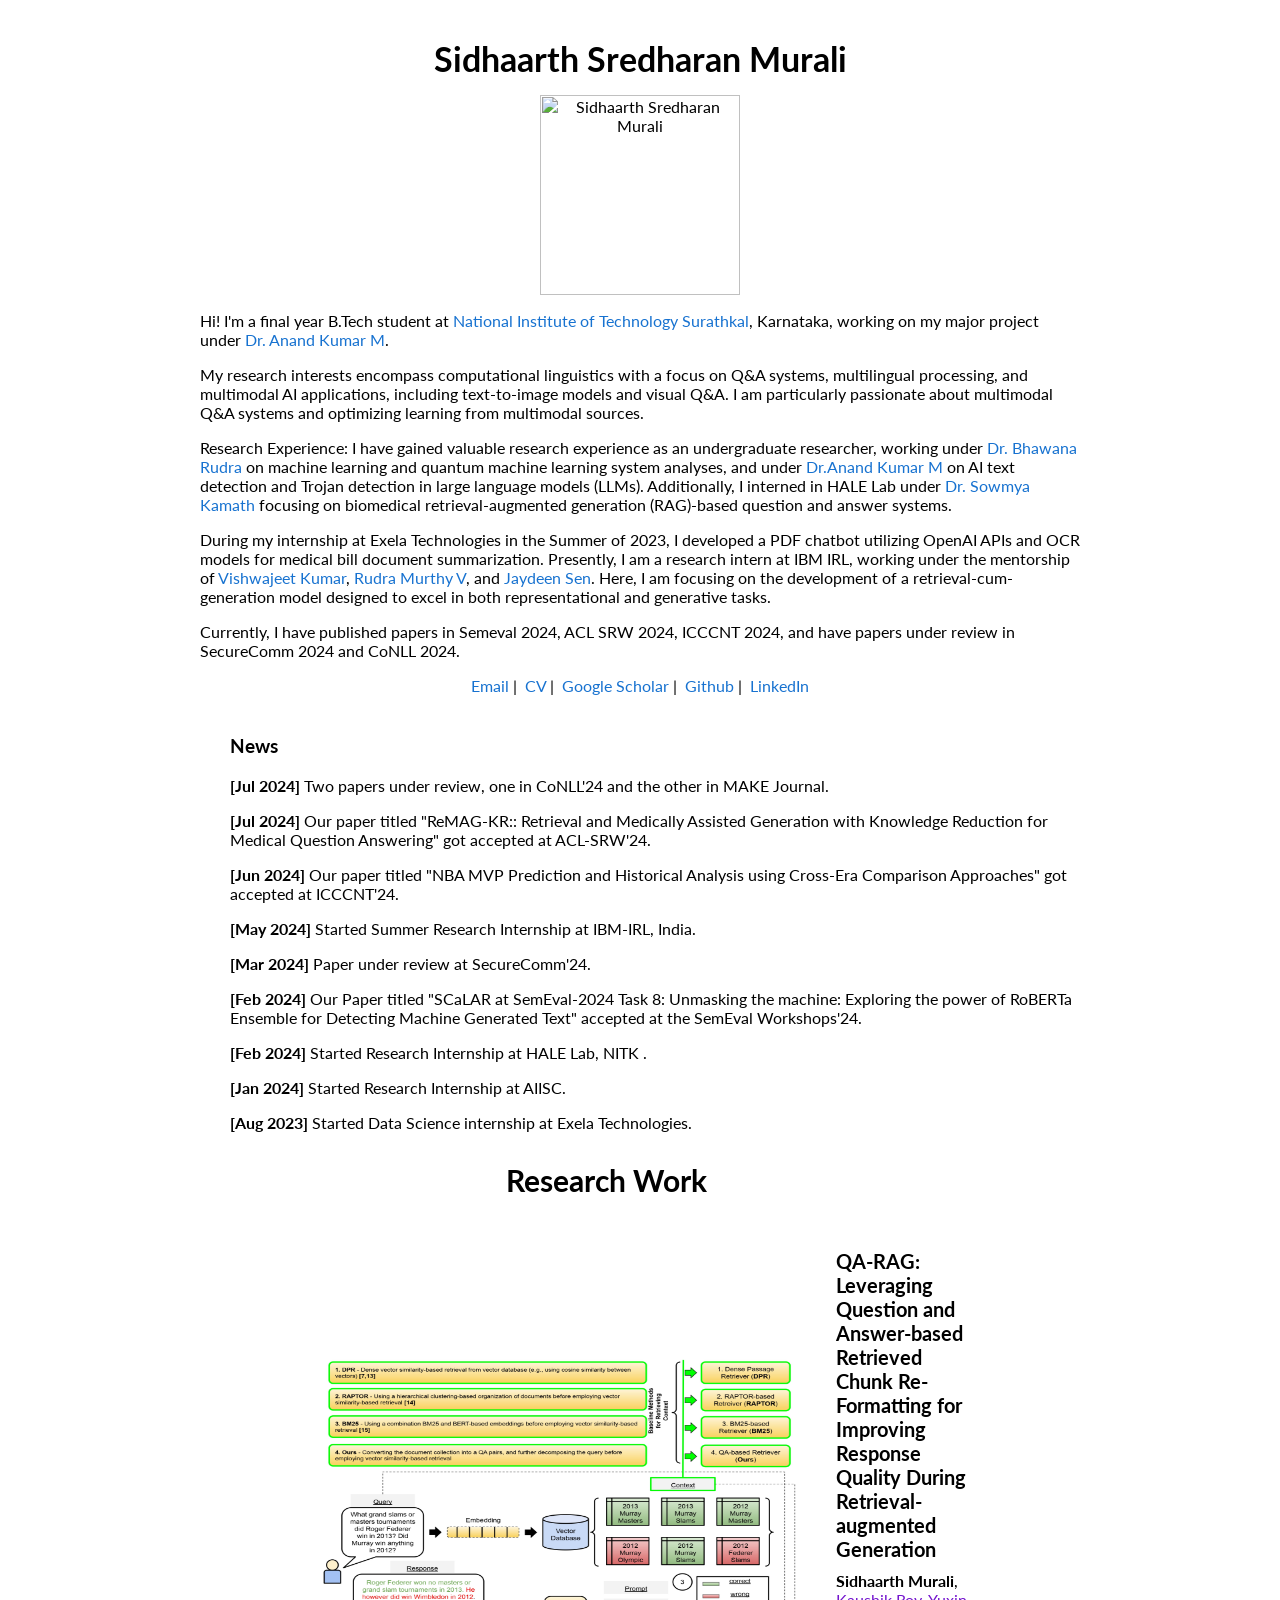
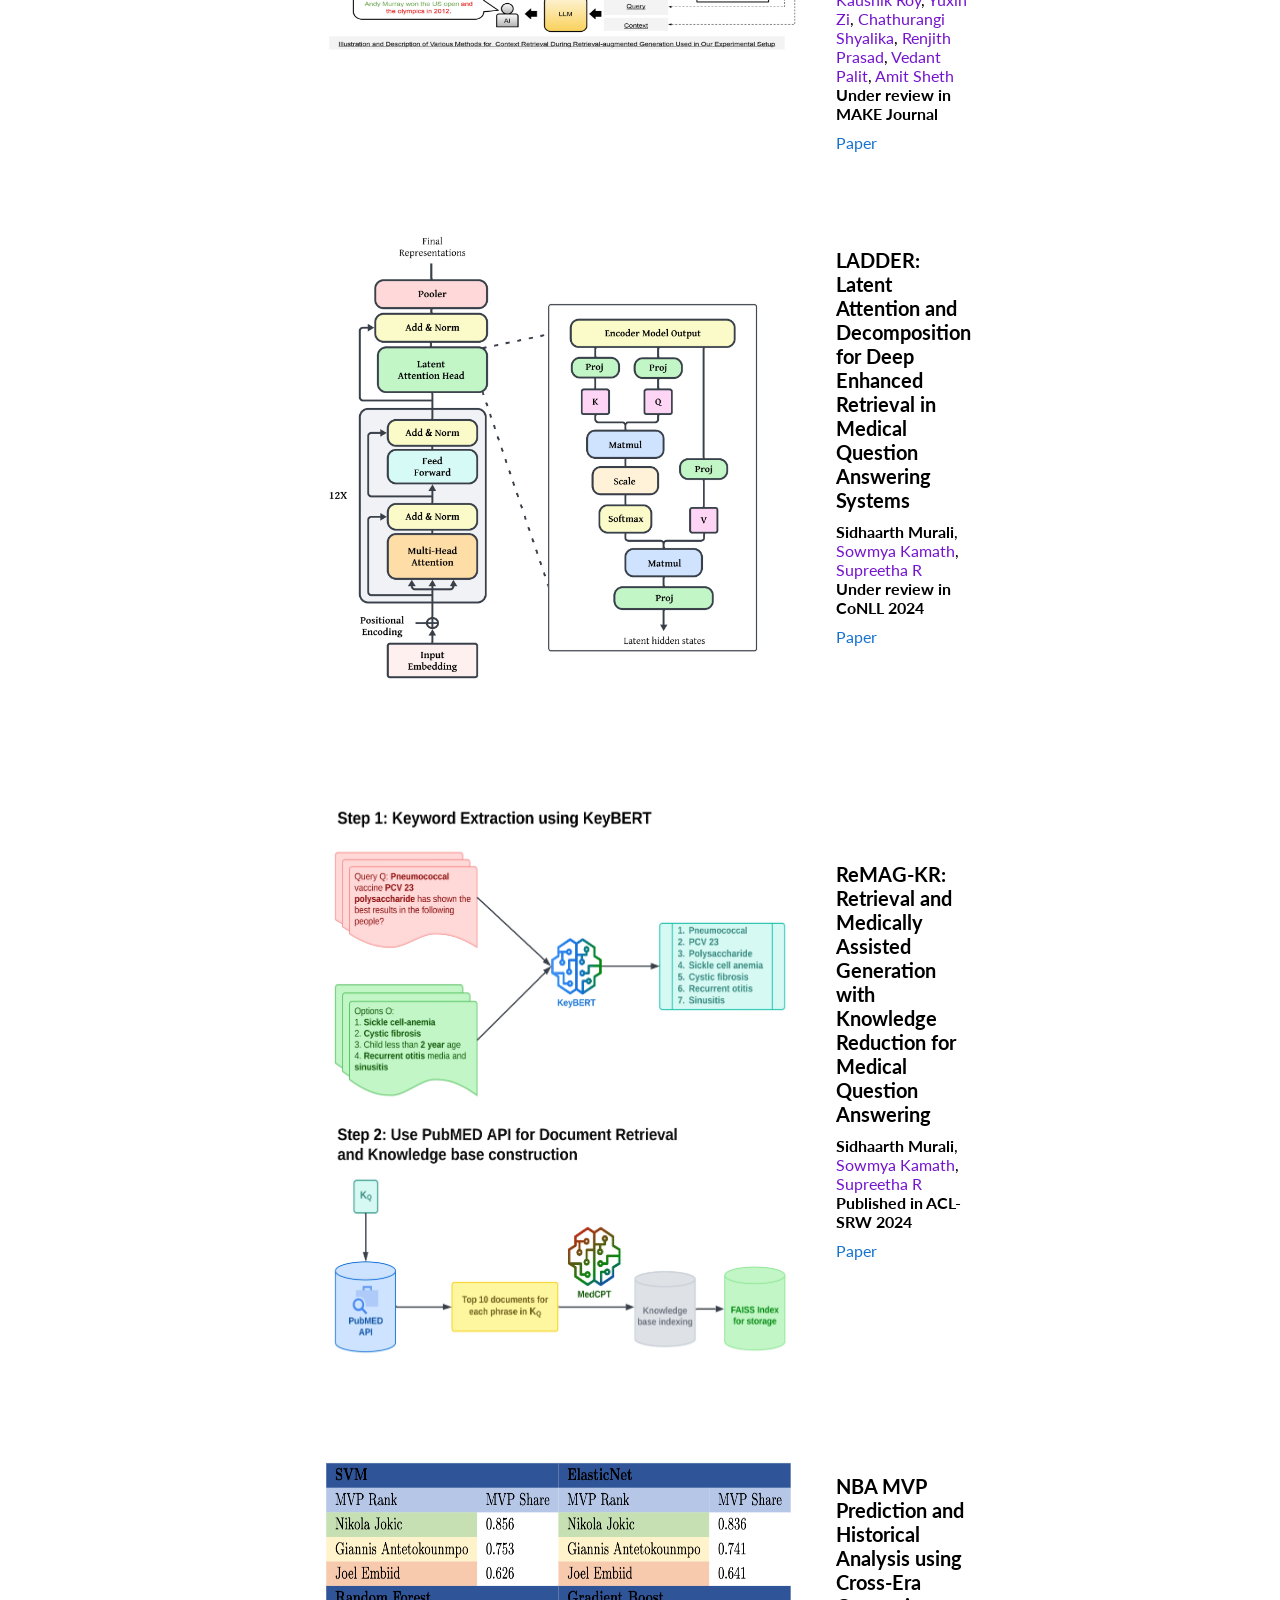
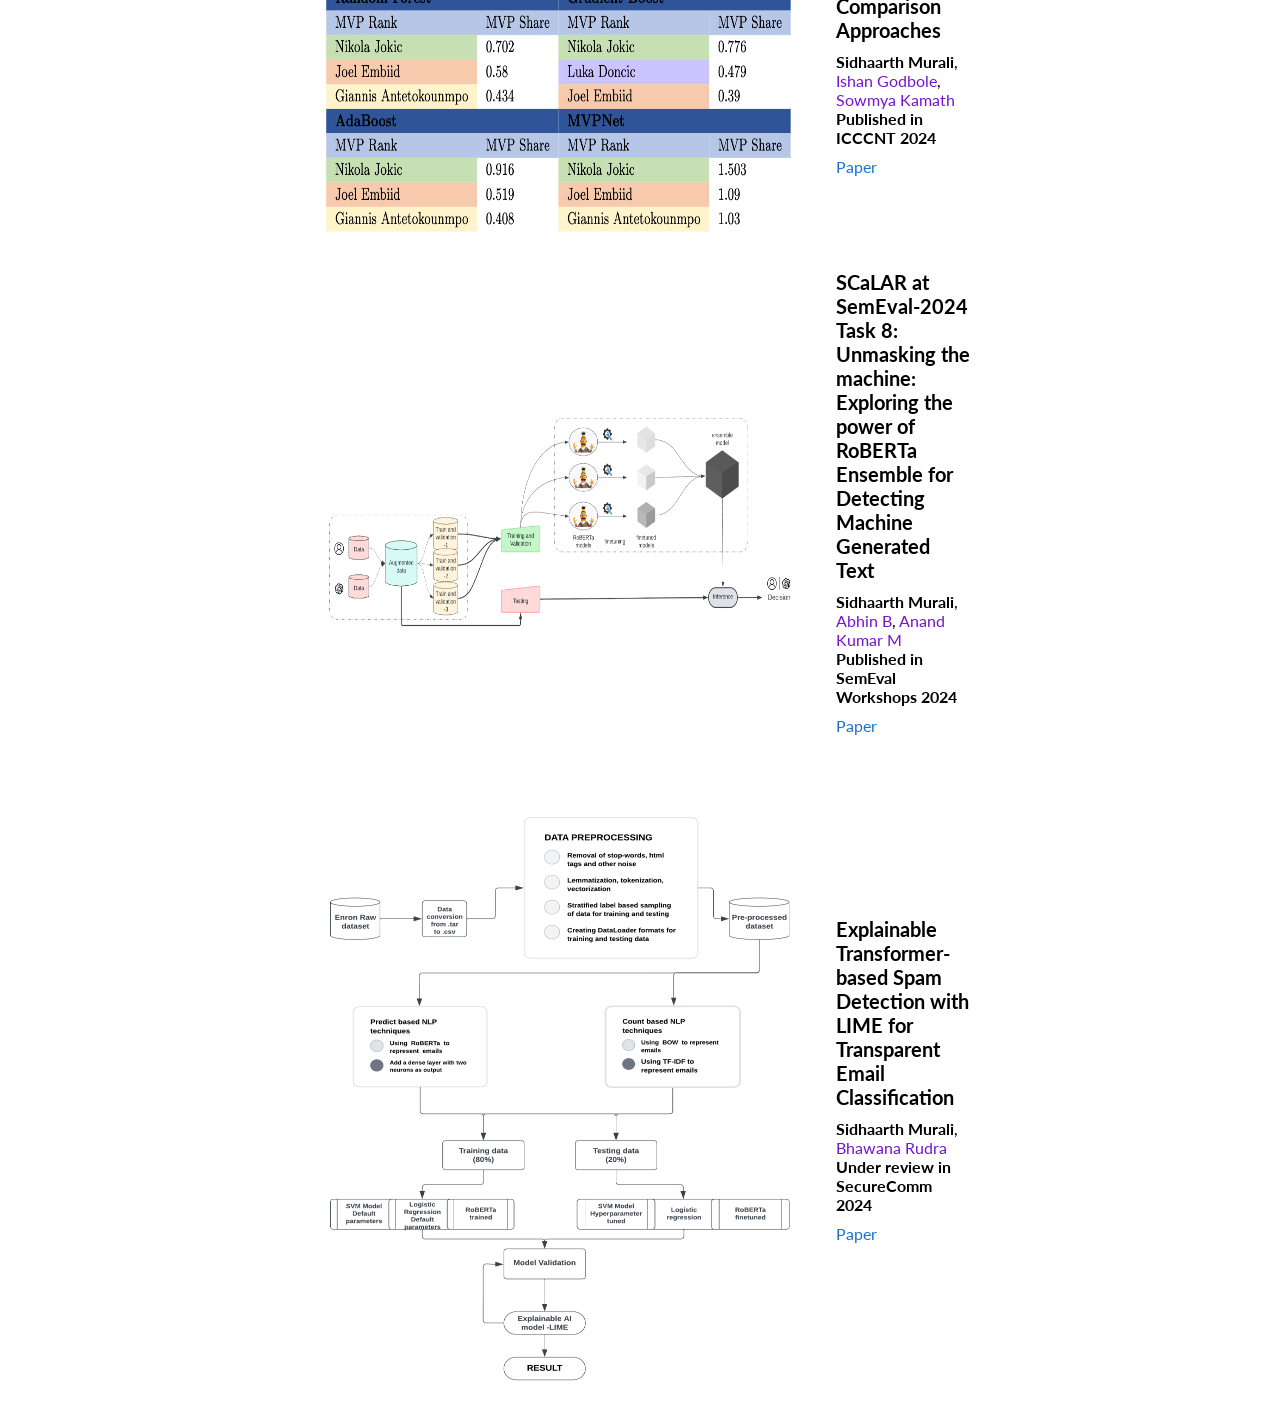
==== index.html @ 3969e047 "Update index.html" ====
<!DOCTYPE HTML PUBLIC "-//W3C//DTD HTML 4.01 Transitional//EN">
<html lang="en">
<head>
  <meta http-equiv="Content-Type" content="text/html; charset=UTF-8">
  <meta name="viewport" content="width=device-width, initial-scale=1">
  <meta name="generator" content="HTML Tidy for Linux/x86 (vers 11 February 2007), see www.w3.org">
  <meta name="google-site-verification" content="XXjK99sZKdpFN8kxwbglvDK8Gbhanfx-QfZGGG_TU1M" />
  <link rel="stylesheet" type="text/css" href="styles.css">
  <style type="text/css">
    /* Color scheme stolen from Sergey Karayev */

    a {
      color: #1772d0;
      text-decoration: none;
    }
    c {
      color: #7414ce;
      text-decoration: none;
    }

    a:focus,
    a:hover {
      color: #f09228;
      text-decoration: none;
    }

    .table-row-space {
    margin-bottom: 100px; /* Adjust the margin as per your preference */
  }

    strong {
      font-family: 'Lato';
      font-size: 16px;
    }

    heading {
      font-family: 'Lato';
      font-size: 27px;
    }

    papertitle {
      font-family: 'Lato';
      font-size: 20px;
      font-weight: bold;
    }

    name {
      font-family: 'Lato';
      font-size: 34px;
      font-weight: bold;
    }

    /* #paper_img {
      width: 350px;
      height: 300px;
    } */

    .fade {
      transition: opacity .2s ease-in-out;
      -moz-transition: opacity .2s ease-in-out;
      -webkit-transition: opacity .2s ease-in-out;
    }

    span.highlight {
      background-color: #ffffd0;
    }
  </style>
    <style>
      heading {
        font-size: 30px; /* Adjust the font size as per your preference */
        font-weight: bold; /* Optionally make the text bold */
      }
    </style>
  <title>Sidhaarth Sredharan Murali</title>
  <meta http-equiv="Content-Type" content="text/html; charset=us-ascii">
  <link href='http://fonts.googleapis.com/css?family=Lato:400,700,400italic,700italic' rel='stylesheet' type='text/css'>
</head>

<body>
  <table width="940" border="0" align="center" cellspacing="0" cellpadding="0">
    <tr>
        <td>
            <table width="100%" align="center" border="0" cellspacing="0" cellpadding="30">
                <tr>
                    <td width="67%" valign="middle">
                        <p align="center">
                            <name>Sidhaarth Sredharan Murali</name>
                        </p>
                        <p align="center">
                          <img src="https://drive.google.com/file/d/1kbkO3FfPa_VvSaVYNo-X45sogw-byqZ9/view?usp=drive_link" alt="Sidhaarth Sredharan Murali" width="200" height="200">
                        </p>
                        <p>Hi! I'm a final year B.Tech student at <a href="http://nitk.ac.in/">National Institute of Technology Surathkal</a>, Karnataka, working on my major project under <a href="https://www.linkedin.com/in/dranandkumarm/">Dr. Anand Kumar M</a>.</p>
                        <p>My research interests encompass computational linguistics with a focus on Q&A systems, multilingual processing, and multimodal AI applications, including text-to-image models and visual Q&A. I am particularly passionate about multimodal Q&A systems and optimizing learning from multimodal sources.</p>
                        <p>Research Experience: I have gained valuable research experience as an undergraduate researcher, working under <a href="https://www.linkedin.com/in/bhawana-rudra-25584086/">Dr. Bhawana Rudra</a> on machine learning and quantum machine learning system analyses, and under <a href="https://www.linkedin.com/in/anand-kumar-m-6b53b2104/">Dr.Anand Kumar M</a> on AI text detection and Trojan detection in large language models (LLMs). Additionally, I interned in HALE Lab under <a href="https://www.linkedin.com/in/sowmya-kamath-nitk/">Dr. Sowmya Kamath</a> focusing on biomedical retrieval-augmented generation (RAG)-based question and answer systems.</p>
                        <p>During my internship at Exela Technologies in the Summer of 2023, I developed a PDF chatbot utilizing OpenAI APIs and OCR models for medical bill document summarization. Presently, I am a research intern at IBM IRL, working under the mentorship of <a href="https://www.linkedin.com/in/vishwajeetkumar86/">Vishwajeet Kumar</a>, <a href="https://research.ibm.com/people/rudra-murthy-venkataramana">Rudra Murthy V</a>, and <a href="https://www.linkedin.com/in/jaydeep-sen-14251316/">Jaydeen Sen</a>. Here, I am focusing on the development of a retrieval-cum-generation model designed to excel in both representational and generative tasks.</p>
                        <p>Currently, I have published papers in Semeval 2024, ACL SRW 2024, ICCCNT 2024, and have papers under review in SecureComm 2024 and CoNLL 2024.</p>
                        <p align="center">
                            <a href="mailto:sidsredhar27@gmail.com">Email</a>&nbsp|&nbsp
                            <a href="https://drive.google.com/file/d/1HrKOGMPFRFpreRhY_EKYQyocjF6Lm57w/view?usp=drive_link">CV</a>&nbsp|&nbsp
                            <a href="https://scholar.google.com/scholar?oi=gsb95&q=QA-RAG&lookup=0&hl=en">Google Scholar</a>&nbsp|&nbsp
                            <a href="https://www.github.com/Sidhaarth-Murali">Github</a>&nbsp|&nbsp
                            <a href="https://scholar.google.com/citations?user=HlYsWlQAAAAJ&hl=en&oi=sra">LinkedIn</a>
                        </p>
                          <!-- News Section -->
                          <div style="margin-top: 40px; margin-left: 30px; max-width: 1000px;">
                            <h3>News</h3>
                            <p><b>[Jul 2024]</b> Two papers under review, one in CoNLL'24 and the other in MAKE Journal.
                            <p><b>[Jul 2024]</b> Our paper titled "ReMAG-KR:</strong>: Retrieval and Medically Assisted Generation with Knowledge Reduction for Medical Question Answering" got accepted at ACL-SRW'24.</p>
                            <p><b>[Jun 2024]</b> Our paper titled "NBA MVP Prediction and Historical Analysis using Cross-Era Comparison Approaches" got accepted at ICCCNT'24.</p>
                            <p><b>[May 2024]</b> Started Summer Research Internship at IBM-IRL, India.</p>
                            <p><b>[Mar 2024]</b> Paper under review at SecureComm'24.</p>
                            <p><b>[Feb 2024]</b> Our Paper titled "SCaLAR at SemEval-2024 Task 8: Unmasking the machine: Exploring the power of RoBERTa Ensemble for Detecting Machine Generated Text" accepted at the SemEval Workshops'24.</p>
                            <p><b>[Feb 2024]</b> Started Research Internship at HALE Lab, NITK .</p>
                            <p><b>[Jan 2024]</b> Started Research Internship at AIISC.</p>
                            <p><b>[Aug 2023]</b> Started Data Science internship at Exela Technologies.</p>
                          </div>

                      </td>
                  </tr>
              </table>
          </td>
      </tr>
  </table>
  <!-- Your Research Section -->
  <table width="0" border="0" align="center" cellspacing="0" cellpadding="0">
    <tr>
      <td width="75%" valign="middle">
        <heading>Research Work</heading>
        <br />
      </td>
    </tr>
  </table>
  <br /><br />
  <table id="publications" width="50%" align="center" border="0" border-spacing="0" border-collapse="separate"
    cellspacing="0" cellpadding="13">

    <tr>
      <td width="70%" valign="center">
        <img id="paper_img" src='images/MAKE.jpg' height="300" width="500">
      </td>
      <td width="100%" valign="center">
        <papertitle> QA-RAG: Leveraging Question and Answer-based Retrieved Chunk Re-Formatting for Improving Response Quality During Retrieval-augmented Generation
        </papertitle>
        <div style="height:10px;font-size:1px;">&nbsp;</div>
        <strong>Sidhaarth Murali</strong>,
        <c>Kaushik Roy</c>,
        <c>Yuxin Zi</c>,
        <c>Chathurangi Shyalika</c>,
        <c>Renjith Prasad</c>,
        <c>Vedant Palit</c>,
        <c>Amit Sheth</c>

        <br>
        <strong>Under review in MAKE Journal</strong> 
        <div style="height:10px;font-size:1px;">&nbsp;</div>
        <a href="https://www.preprints.org/manuscript/202407.0376/v1">Paper</a>
      </td>
    </tr>
      <td width="70%" valign="center">
        <br>  <br>  
        <img id="paper_img" src='images/conll.jpg' height="500" width="500">
      </td>
      <td width="100%" valign="center">
        <papertitle> LADDER: Latent Attention and Decomposition for Deep Enhanced Retrieval in Medical Question Answering Systems
        </papertitle>
        <div style="height:10px;font-size:1px;">&nbsp;</div>
        <strong>Sidhaarth Murali</strong>,
        <c>Sowmya Kamath</c>,
        <c>Supreetha R</c>

        <br>
        <strong>Under review in CoNLL 2024</strong>
        <div style="height:10px;font-size:1px;">&nbsp;</div>
        <a href="link_to_paper_pdf">Paper</a>
      </td>
    </tr>
    <tr>
      <td width="70%" valign="center">
        <br>  <br>
        <img id="paper_img" src='images/rkb.jpg' height="600" width="500">
      </td>
      <td width="100%" valign="center">
        <papertitle> ReMAG-KR: Retrieval and Medically Assisted Generation with Knowledge Reduction for Medical Question Answering
        </papertitle>
        <div style="height:10px;font-size:1px;">&nbsp;</div>
        <strong>Sidhaarth Murali</strong>,
        <c>Sowmya Kamath</c>,
        <c>Supreetha R</c>
        <br>
        <strong>Published in ACL-SRW 2024</strong>
        <div style="height:10px;font-size:1px;">&nbsp;</div>
        <a href="link_to_paper_pdf">Paper</a>
      </td>
    </tr>
    <tr>
      <td width="70%" valign="center">
        <br>  <br>
        <img id="paper_img" src='images/nba.png' height="400" width="500">
      </td>
      <td width="100%" valign="center">
        <papertitle>NBA MVP Prediction and Historical Analysis using Cross-Era Comparison Approaches
        </papertitle>
        <div style="height:10px;font-size:1px;">&nbsp;</div>
        <strong>Sidhaarth Murali</strong>,
        <c>Ishan Godbole</c>,
        <c>Sowmya Kamath</c>
        <br>
        <strong>Published in ICCCNT 2024</strong>
        <div style="height:10px;font-size:1px;">&nbsp;</div>
        <a href="link_to_paper_pdf">Paper</a>
      </td>
    </tr>
    <tr>
      <td width="70%" valign="center">
        <br>  <br>
        <img id="paper_img" src='images/semeval.png' height="250" width="500">
      </td>
      <td width="100%" valign="center">
        <papertitle> SCaLAR at SemEval-2024 Task 8: Unmasking the machine: Exploring the power of RoBERTa Ensemble for Detecting Machine Generated Text
        </papertitle>
        <div style="height:10px;font-size:1px;">&nbsp;</div>
        <strong>Sidhaarth Murali</strong>,
        <c>Abhin B</c>,
        <c>Anand Kumar M</c>
        <br>
        <strong>Published in SemEval Workshops 2024</strong>
        <div style="height:10px;font-size:1px;">&nbsp;</div>
        <a href="link_to_paper_pdf">Paper</a>
      </td>
    </tr>
    <tr>
      <td width="70%" valign="center">
        <br>  <br>
        <img id="paper_img" src='images/br.png' height="600" width="500">
      </td>
      <td width="100%" valign="center">
        <papertitle>Explainable Transformer-based Spam Detection with LIME for Transparent Email Classification
        </papertitle>
        <div style="height:10px;font-size:1px;">&nbsp;</div>
        <strong>Sidhaarth Murali</strong>,
        <c>Bhawana Rudra</c>
        <br>
        <strong>Under review in SecureComm 2024</strong>
        <div style="height:10px;font-size:1px;">&nbsp;</div>
        <a href="link_to_paper_pdf">Paper</a>
      </td>
    </tr>

  
    <!-- Add more rows for each of your papers/projects -->
  
  </table>
  
</body>

</html>
---- styles.css ----
/* styles.css */
@import url('https://fonts.googleapis.com/css?family=Lato:400,700,400italic,700italic&display=swap');

body, td, th, tr, p, a {
  font-family: 'Lato', sans-serif;
  font-size: 16px;
}

/* Other styles */
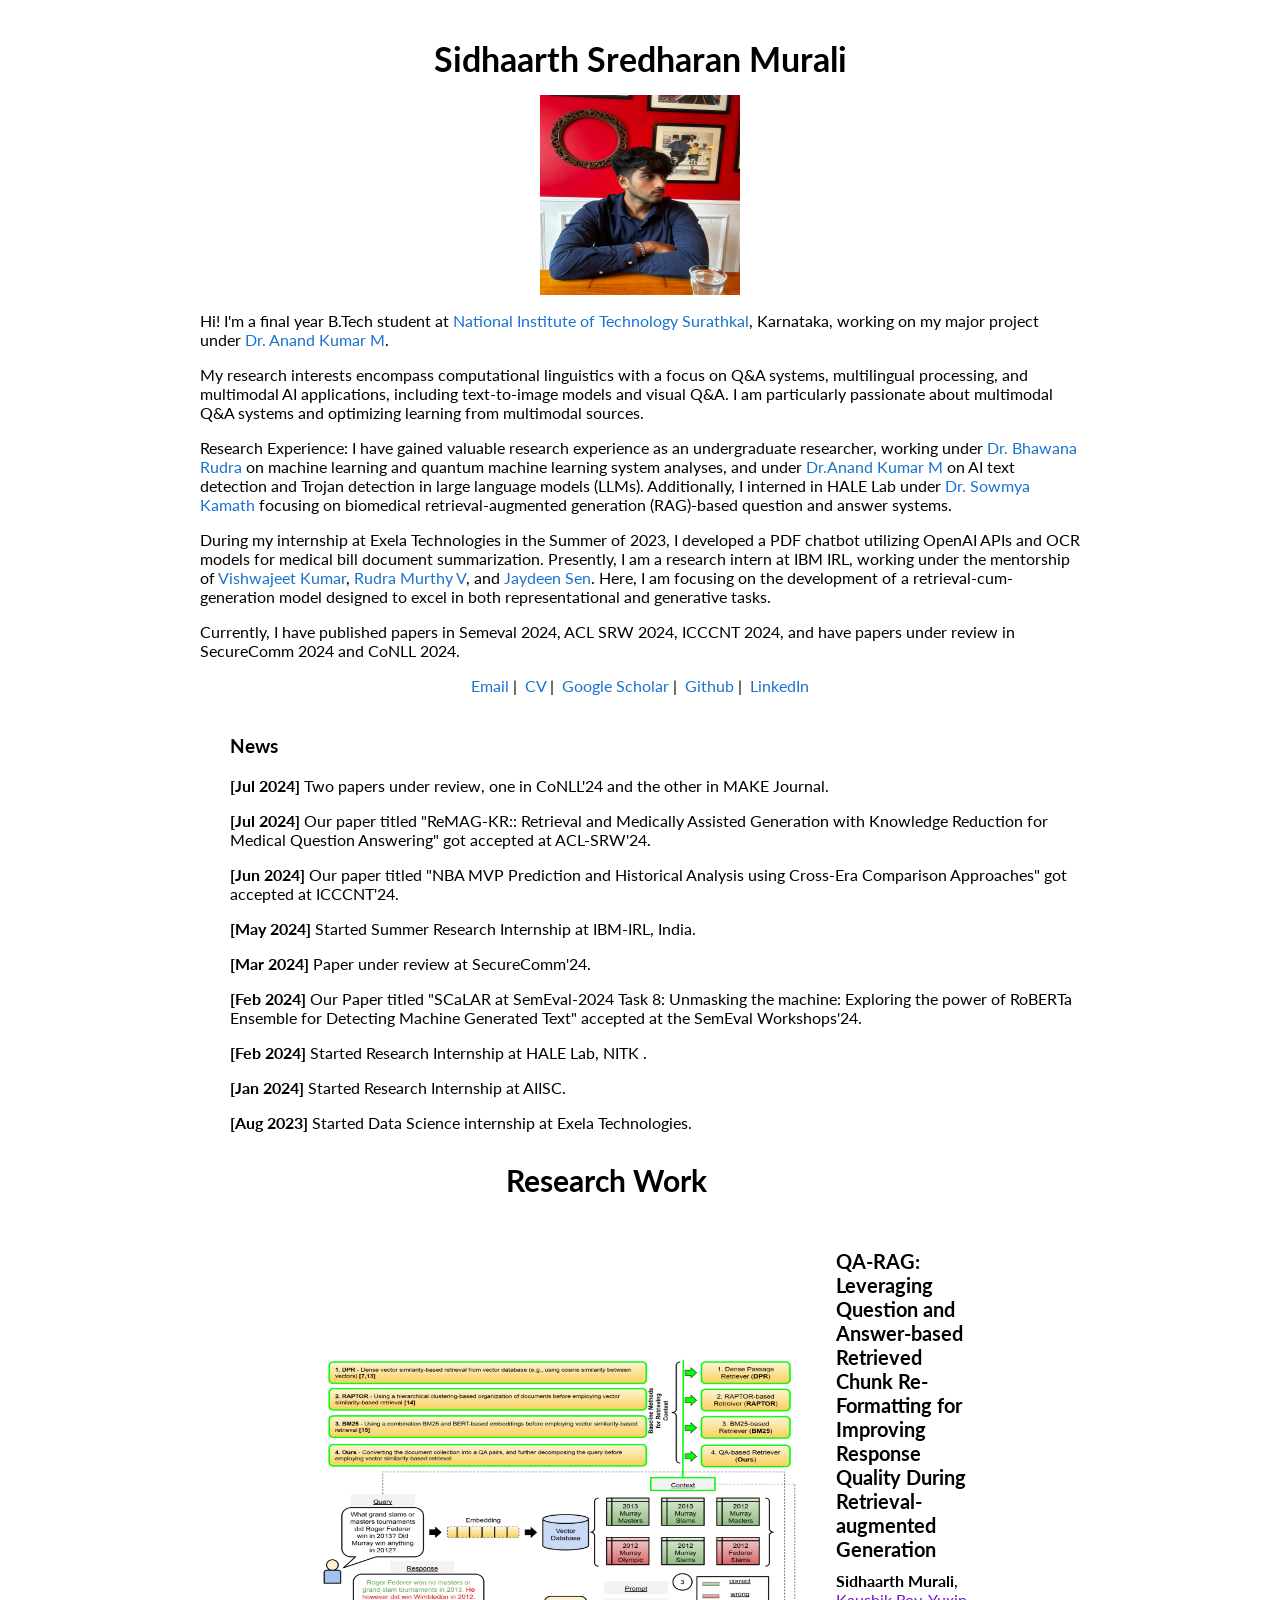
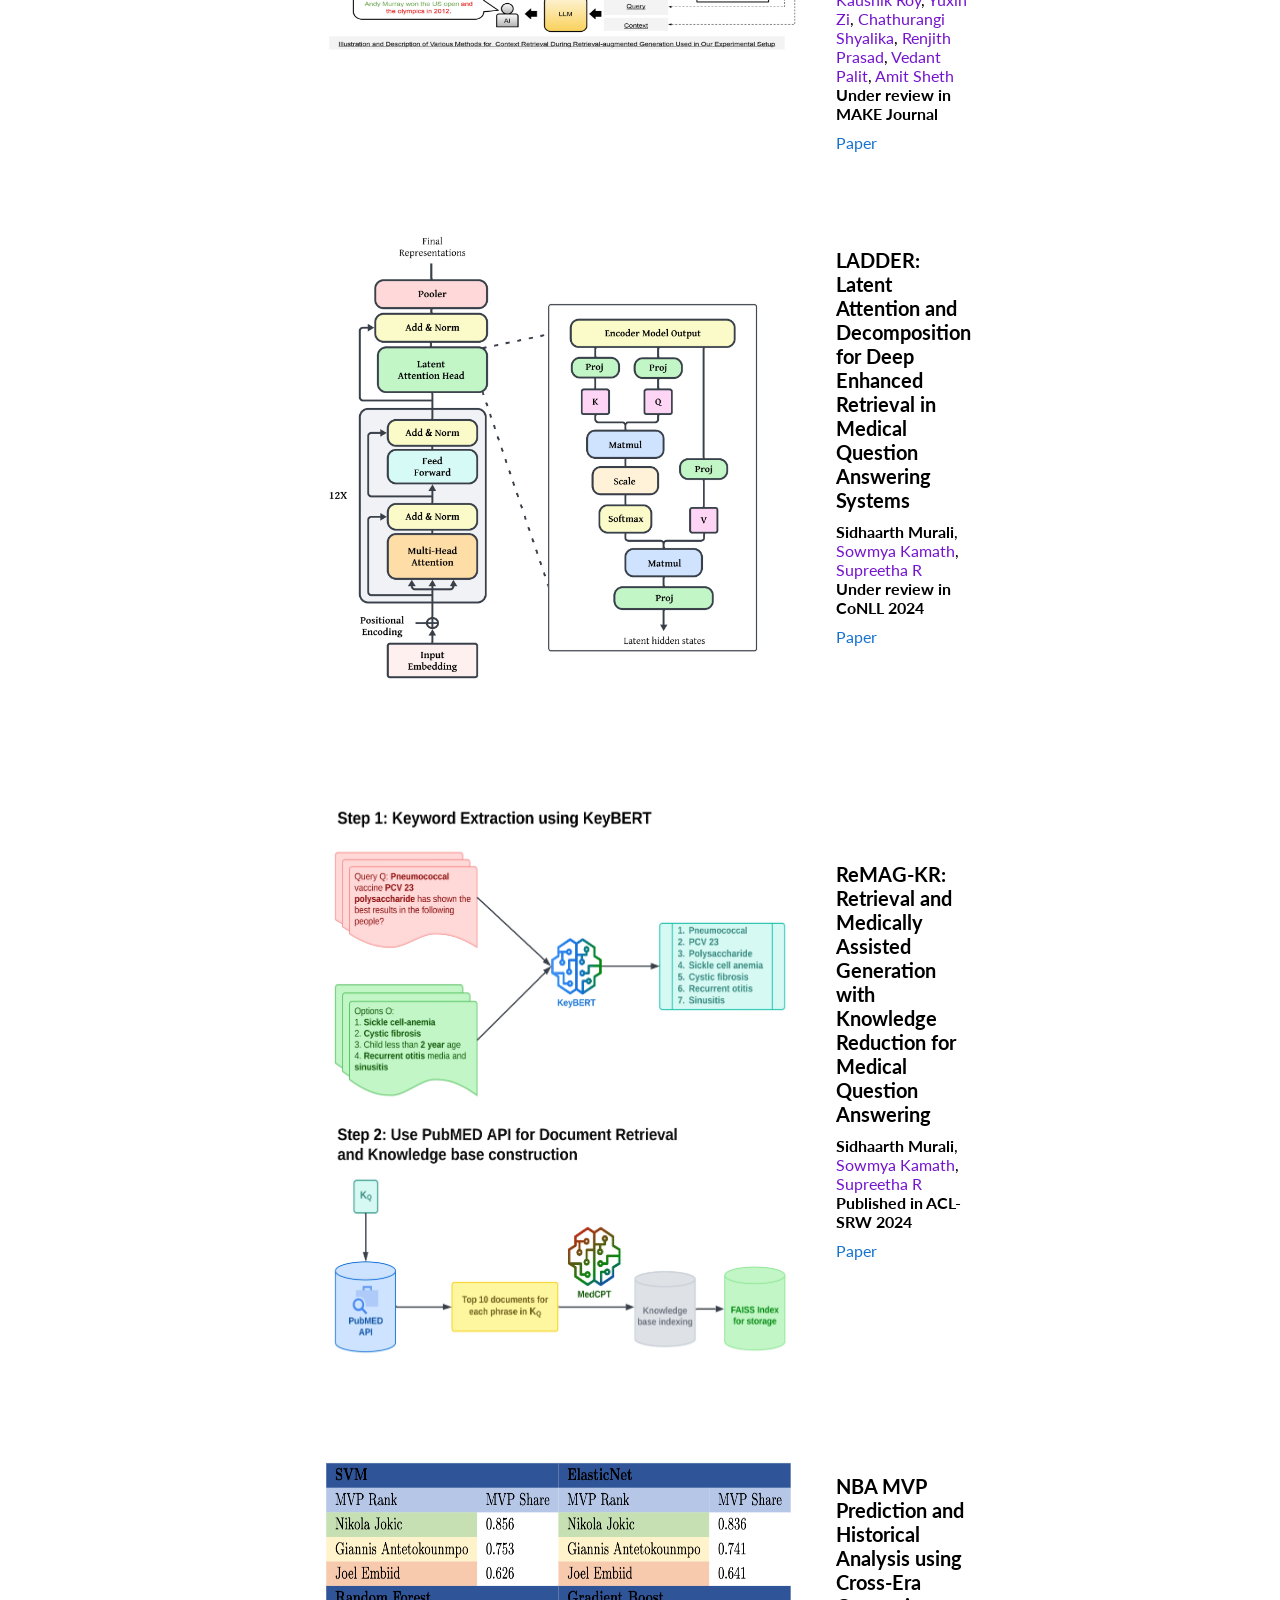
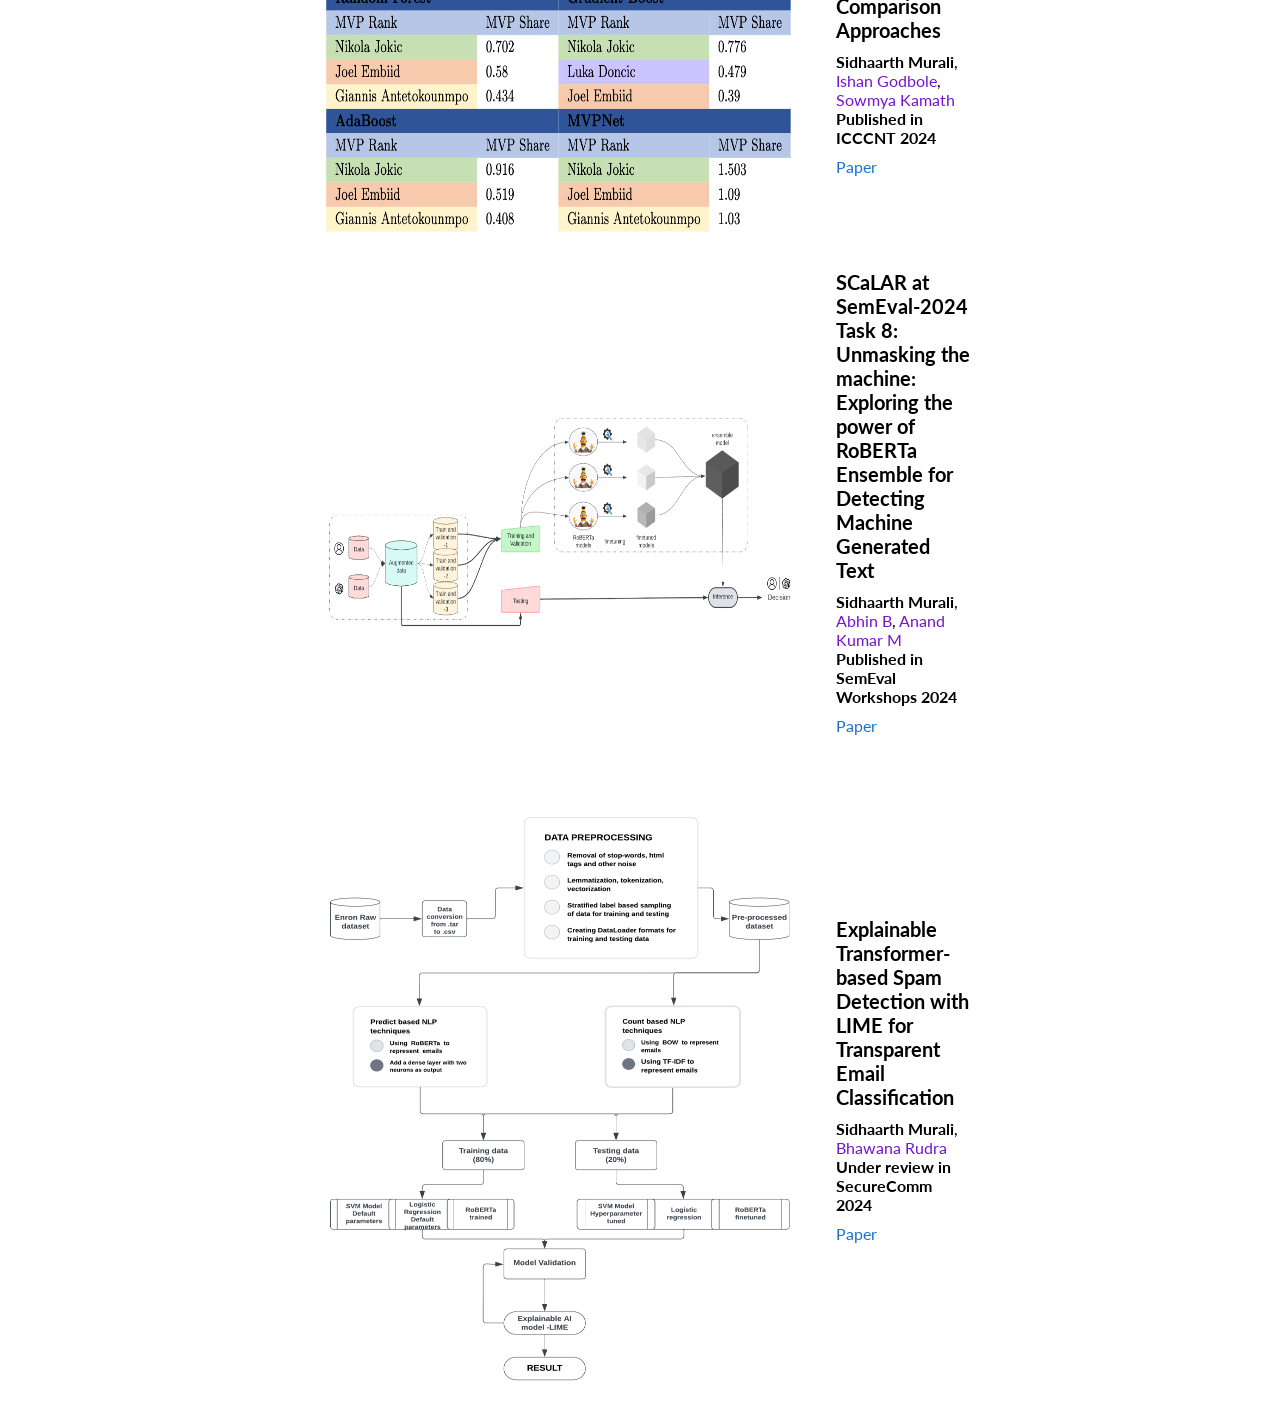
==== commit 26354ef5: "Update index.html" ====
--- a/index.html
+++ b/index.html
@@ -87,7 +87,7 @@
                             <name>Sidhaarth Sredharan Murali</name>
                         </p>
                         <p align="center">
-                          <img src="https://drive.google.com/file/d/1kbkO3FfPa_VvSaVYNo-X45sogw-byqZ9/view?usp=drive_link" alt="Sidhaarth Sredharan Murali" width="200" height="200">
+                          <img src ="/images/pfp.jpeg" alt="Sidhaarth Sredharan Murali" width="200" height="200">
                         </p>
                         <p>Hi! I'm a final year B.Tech student at <a href="http://nitk.ac.in/">National Institute of Technology Surathkal</a>, Karnataka, working on my major project under <a href="https://www.linkedin.com/in/dranandkumarm/">Dr. Anand Kumar M</a>.</p>
                         <p>My research interests encompass computational linguistics with a focus on Q&A systems, multilingual processing, and multimodal AI applications, including text-to-image models and visual Q&A. I am particularly passionate about multimodal Q&A systems and optimizing learning from multimodal sources.</p>
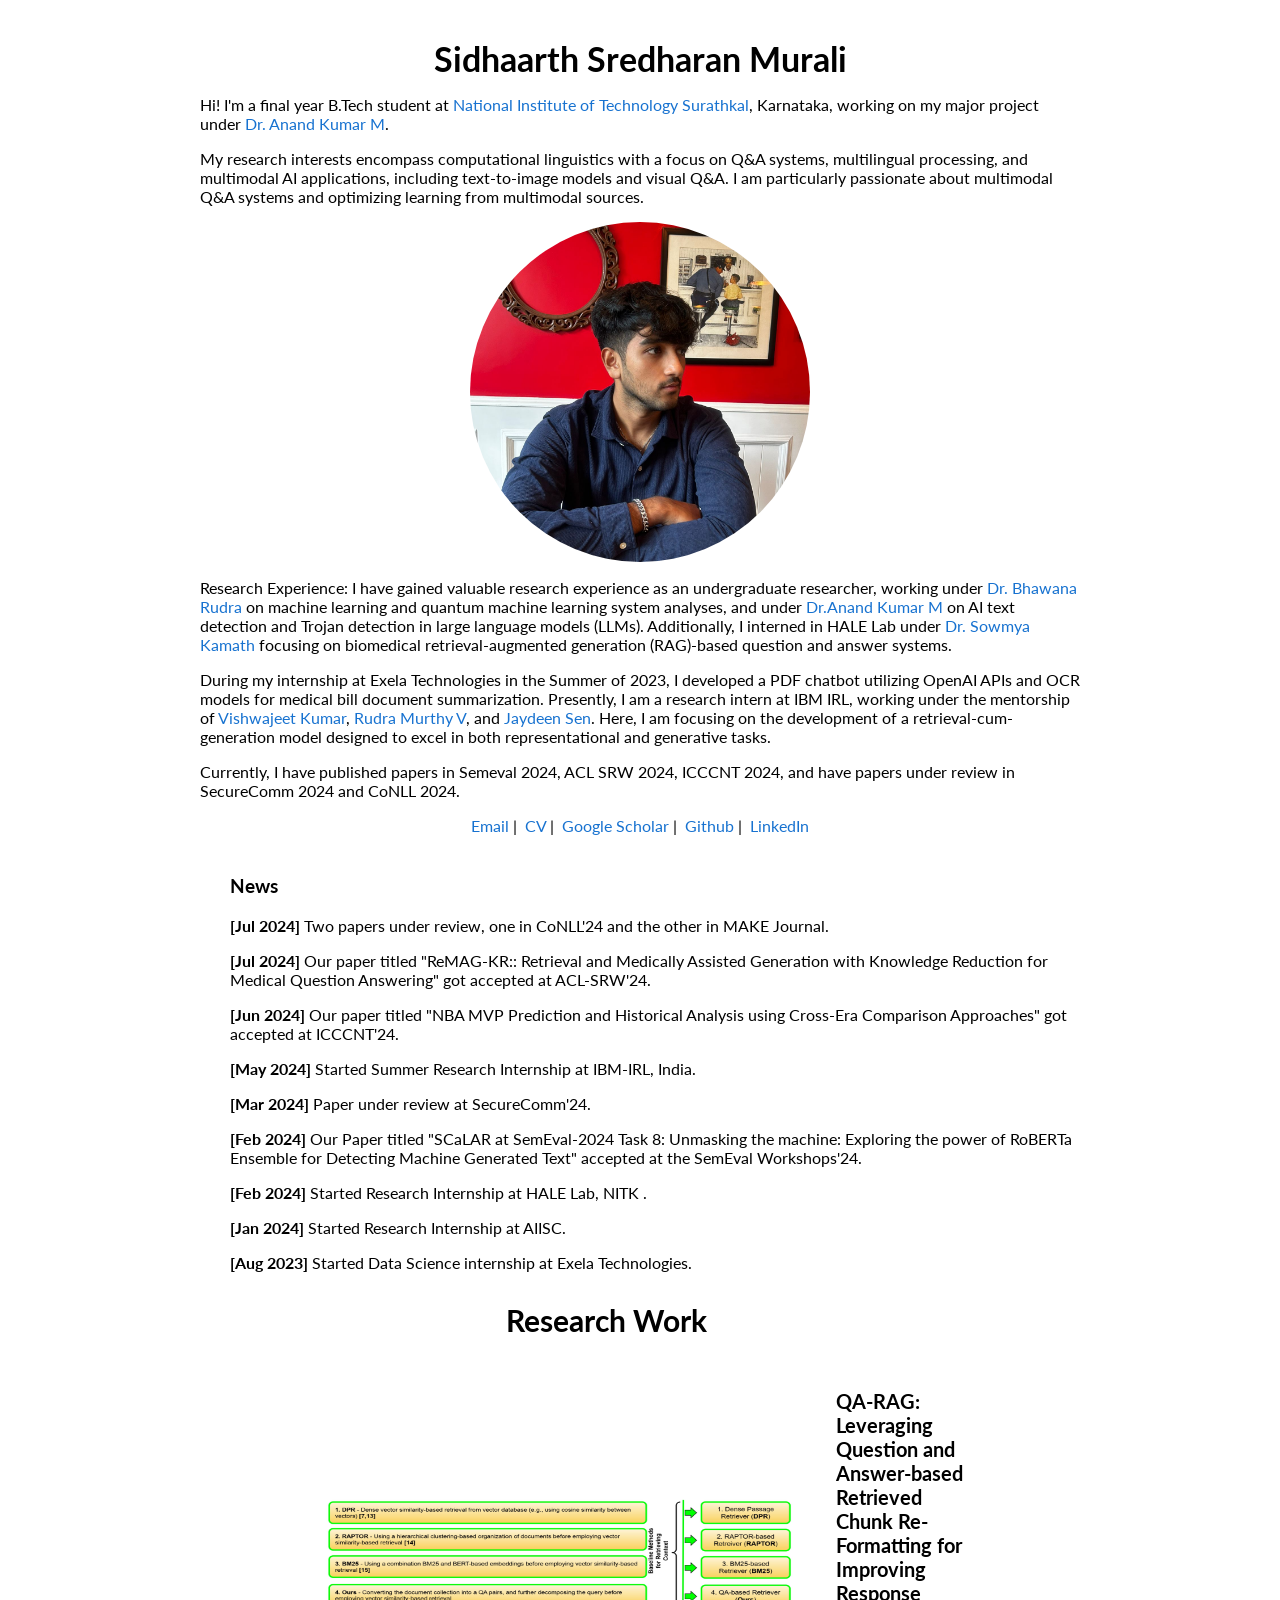
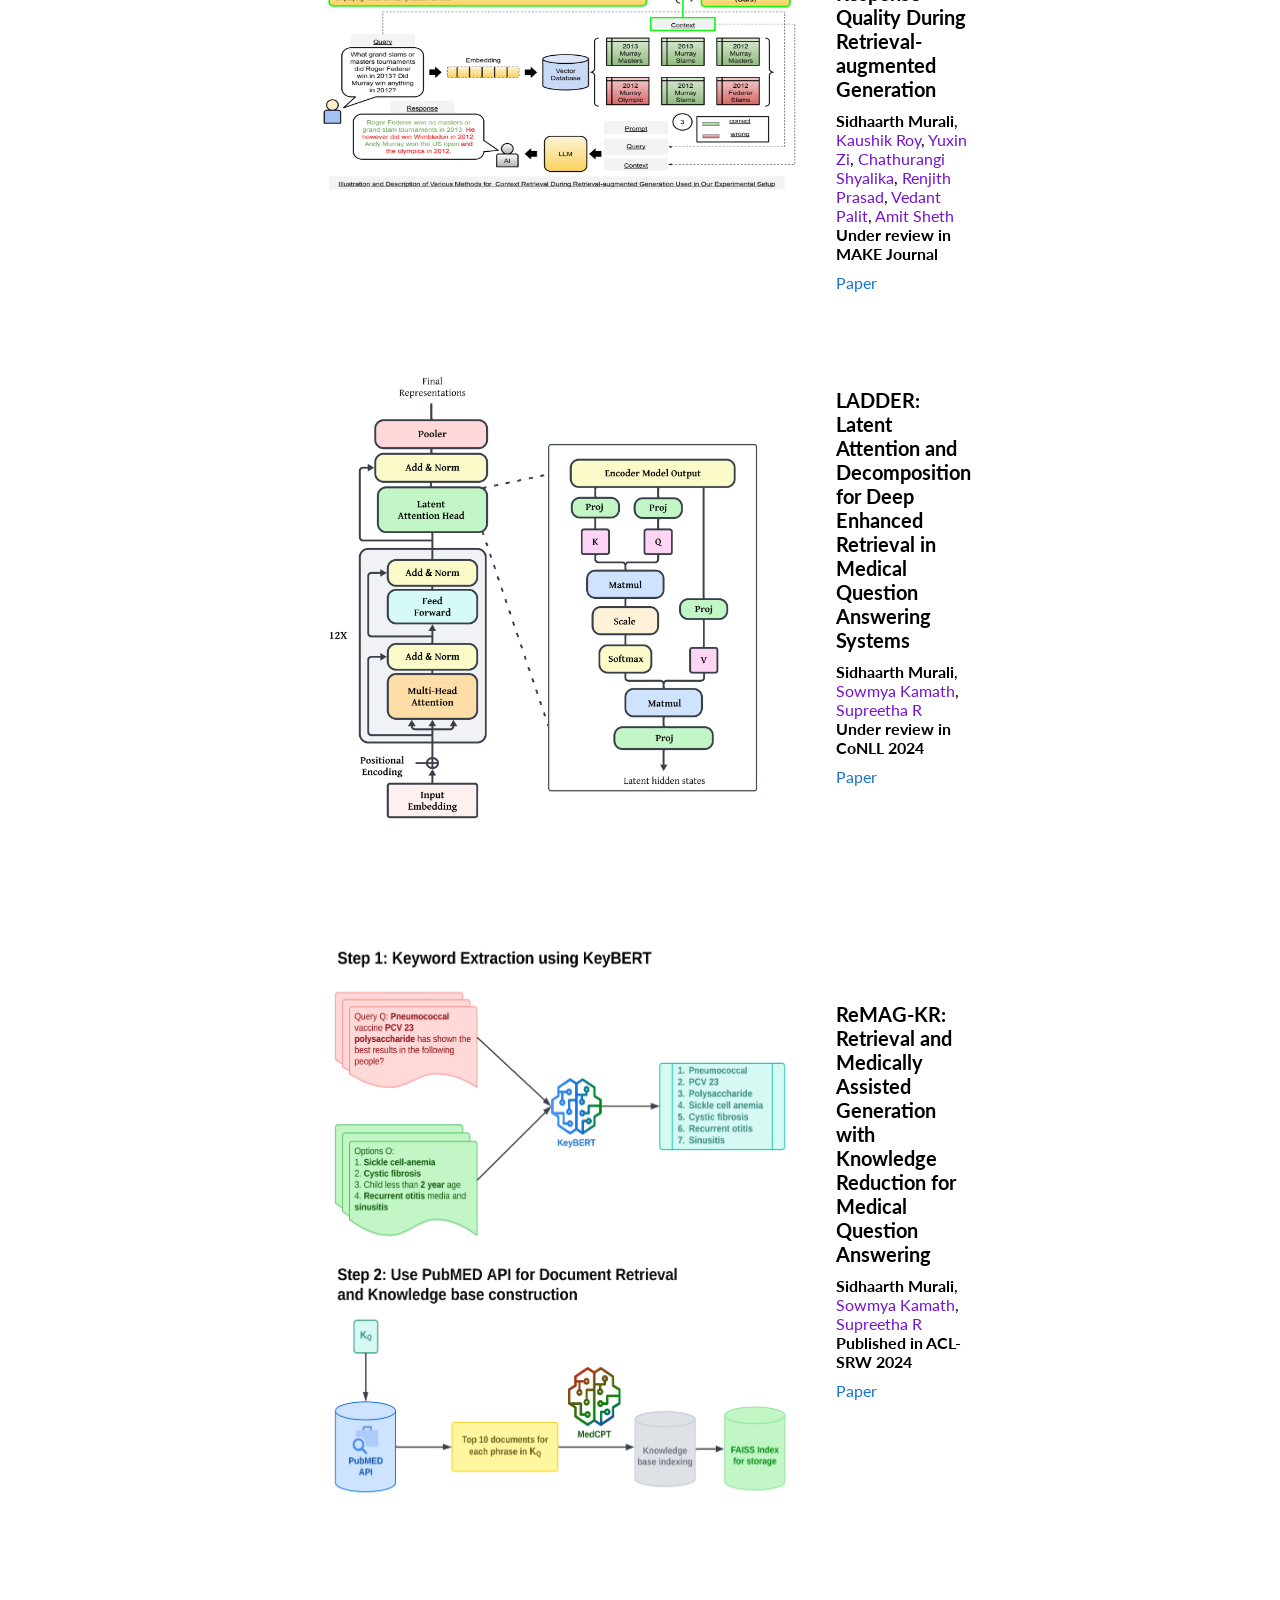
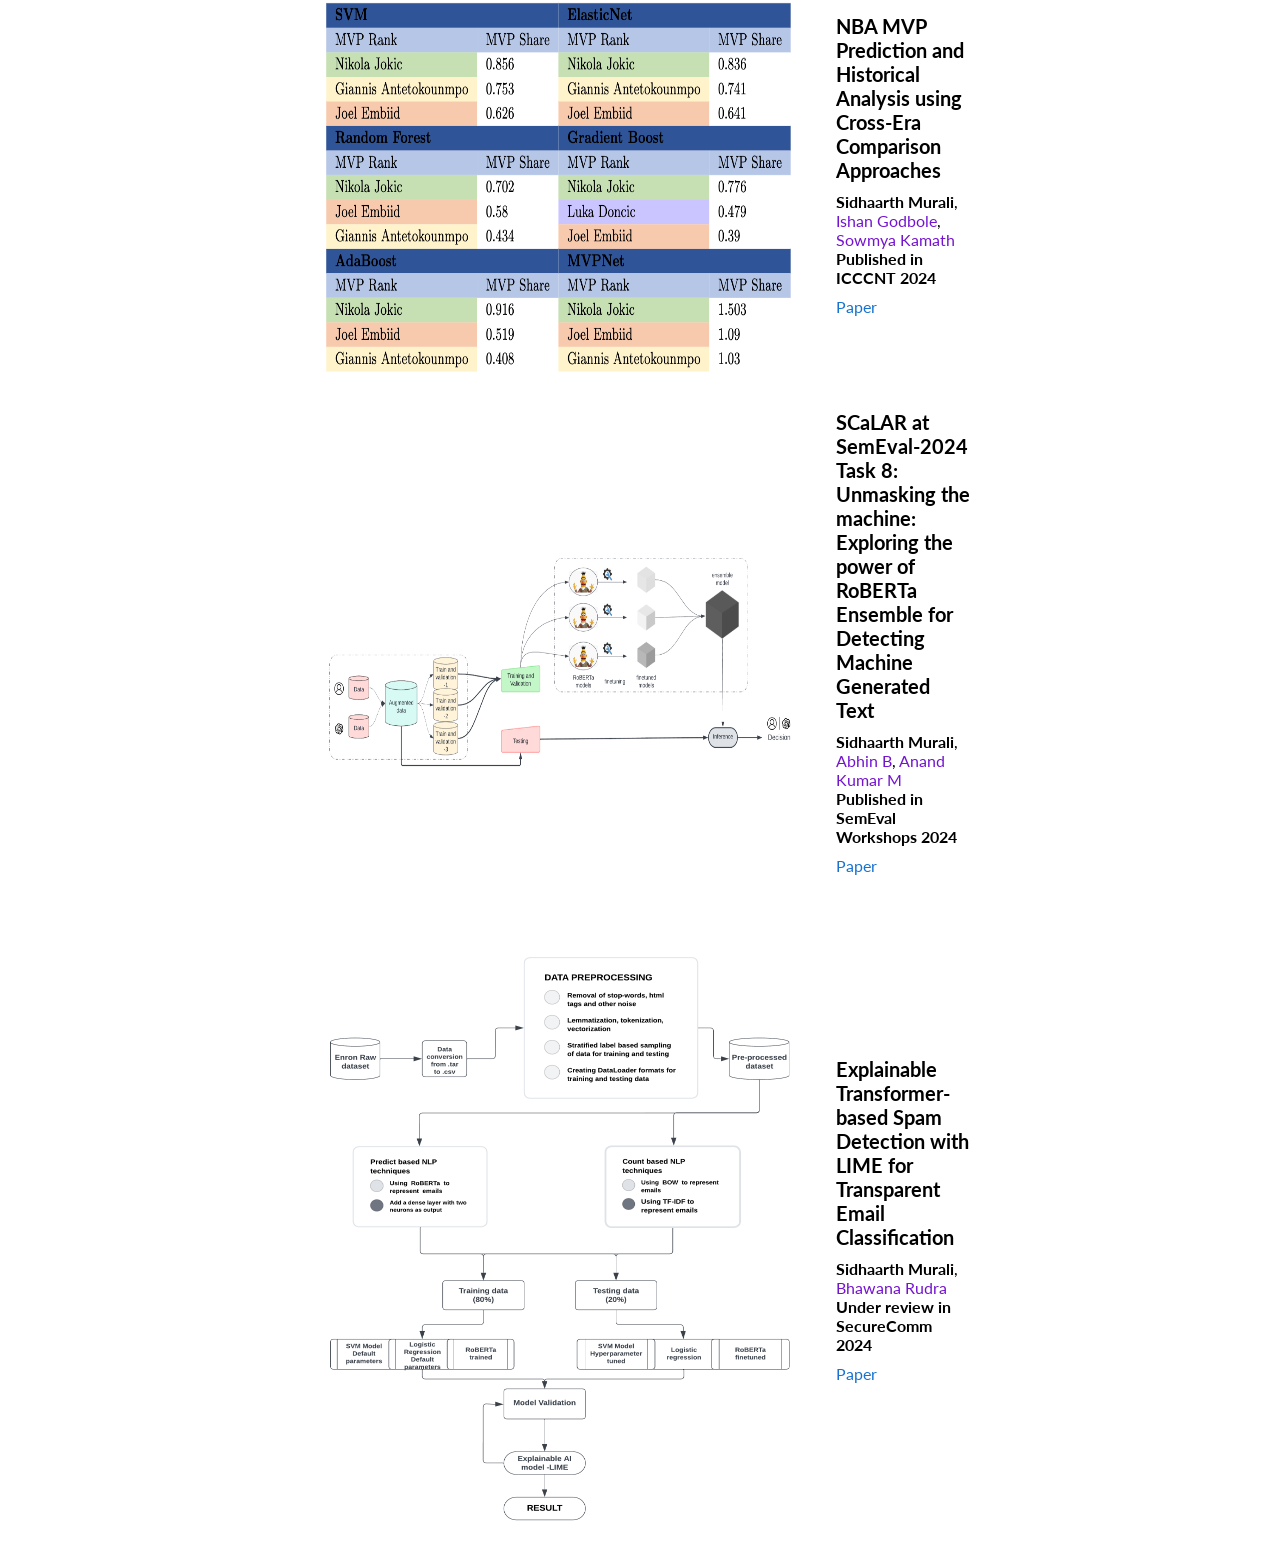
==== commit e2c49846: "Update index.html" ====
--- a/index.html
+++ b/index.html
@@ -86,11 +86,12 @@
                         <p align="center">
                             <name>Sidhaarth Sredharan Murali</name>
                         </p>
-                        <p align="center">
-                          <img src ="/images/pfp.jpeg" alt="Sidhaarth Sredharan Murali" width="200" height="200">
-                        </p>
                         <p>Hi! I'm a final year B.Tech student at <a href="http://nitk.ac.in/">National Institute of Technology Surathkal</a>, Karnataka, working on my major project under <a href="https://www.linkedin.com/in/dranandkumarm/">Dr. Anand Kumar M</a>.</p>
                         <p>My research interests encompass computational linguistics with a focus on Q&A systems, multilingual processing, and multimodal AI applications, including text-to-image models and visual Q&A. I am particularly passionate about multimodal Q&A systems and optimizing learning from multimodal sources.</p>
+                        <p align="center">
+                          <img width="100%" src="images/pfp.jpeg"
+                            style="object-fit:cover; width:340px; height:340px; border-radius:50%;">
+                        </p>
                         <p>Research Experience: I have gained valuable research experience as an undergraduate researcher, working under <a href="https://www.linkedin.com/in/bhawana-rudra-25584086/">Dr. Bhawana Rudra</a> on machine learning and quantum machine learning system analyses, and under <a href="https://www.linkedin.com/in/anand-kumar-m-6b53b2104/">Dr.Anand Kumar M</a> on AI text detection and Trojan detection in large language models (LLMs). Additionally, I interned in HALE Lab under <a href="https://www.linkedin.com/in/sowmya-kamath-nitk/">Dr. Sowmya Kamath</a> focusing on biomedical retrieval-augmented generation (RAG)-based question and answer systems.</p>
                         <p>During my internship at Exela Technologies in the Summer of 2023, I developed a PDF chatbot utilizing OpenAI APIs and OCR models for medical bill document summarization. Presently, I am a research intern at IBM IRL, working under the mentorship of <a href="https://www.linkedin.com/in/vishwajeetkumar86/">Vishwajeet Kumar</a>, <a href="https://research.ibm.com/people/rudra-murthy-venkataramana">Rudra Murthy V</a>, and <a href="https://www.linkedin.com/in/jaydeep-sen-14251316/">Jaydeen Sen</a>. Here, I am focusing on the development of a retrieval-cum-generation model designed to excel in both representational and generative tasks.</p>
                         <p>Currently, I have published papers in Semeval 2024, ACL SRW 2024, ICCCNT 2024, and have papers under review in SecureComm 2024 and CoNLL 2024.</p>
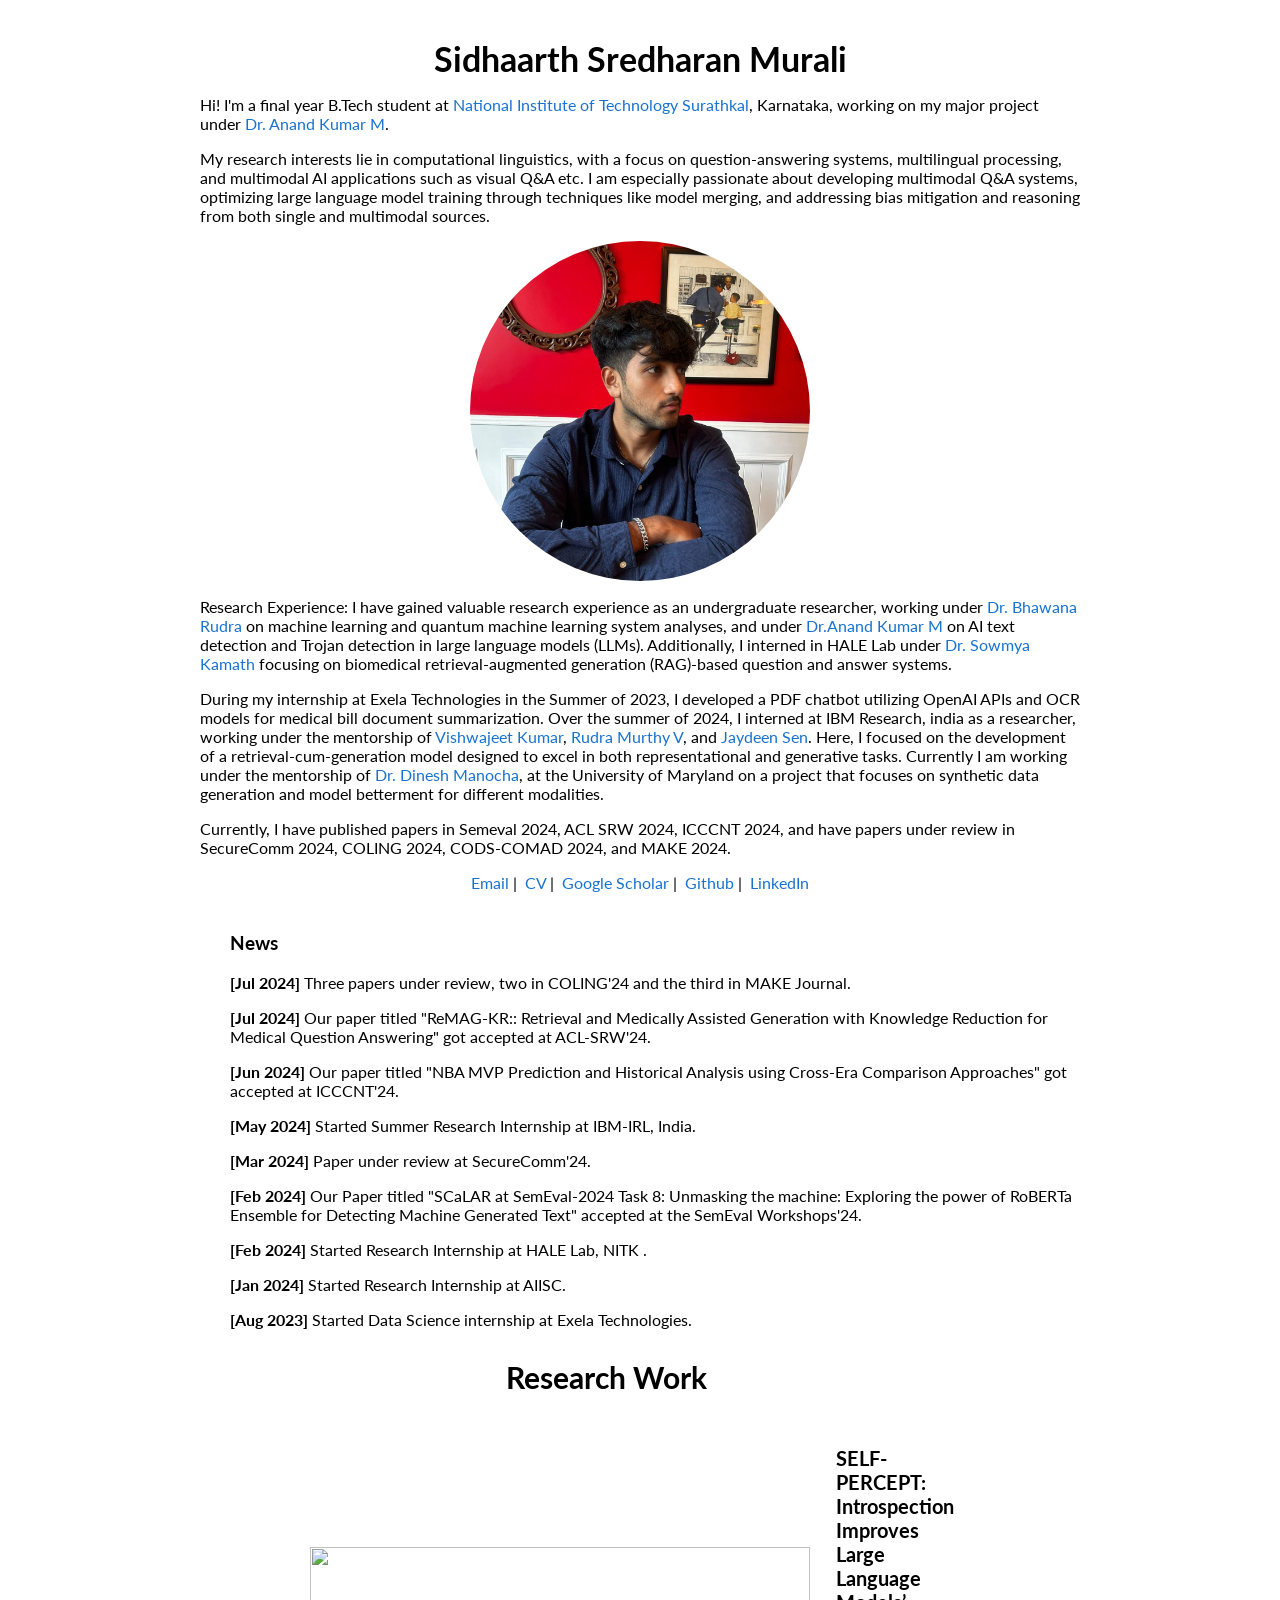
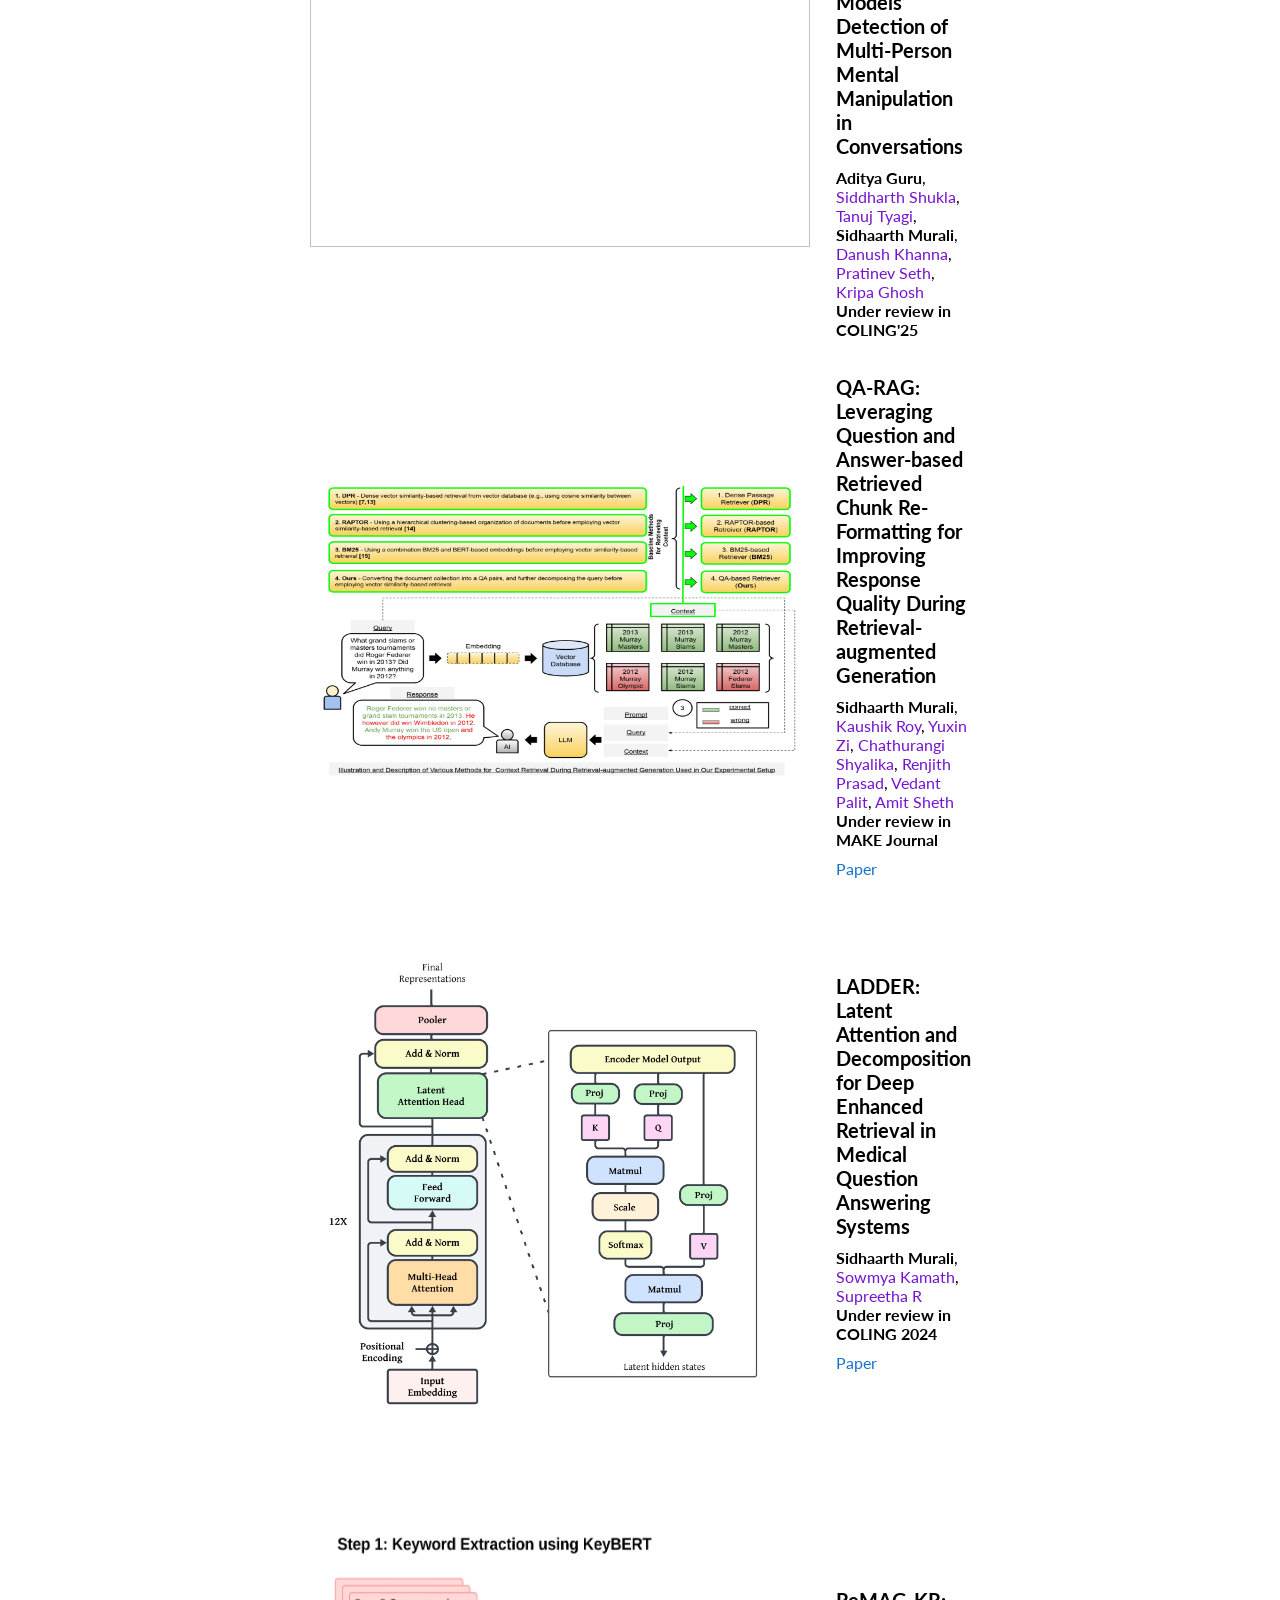
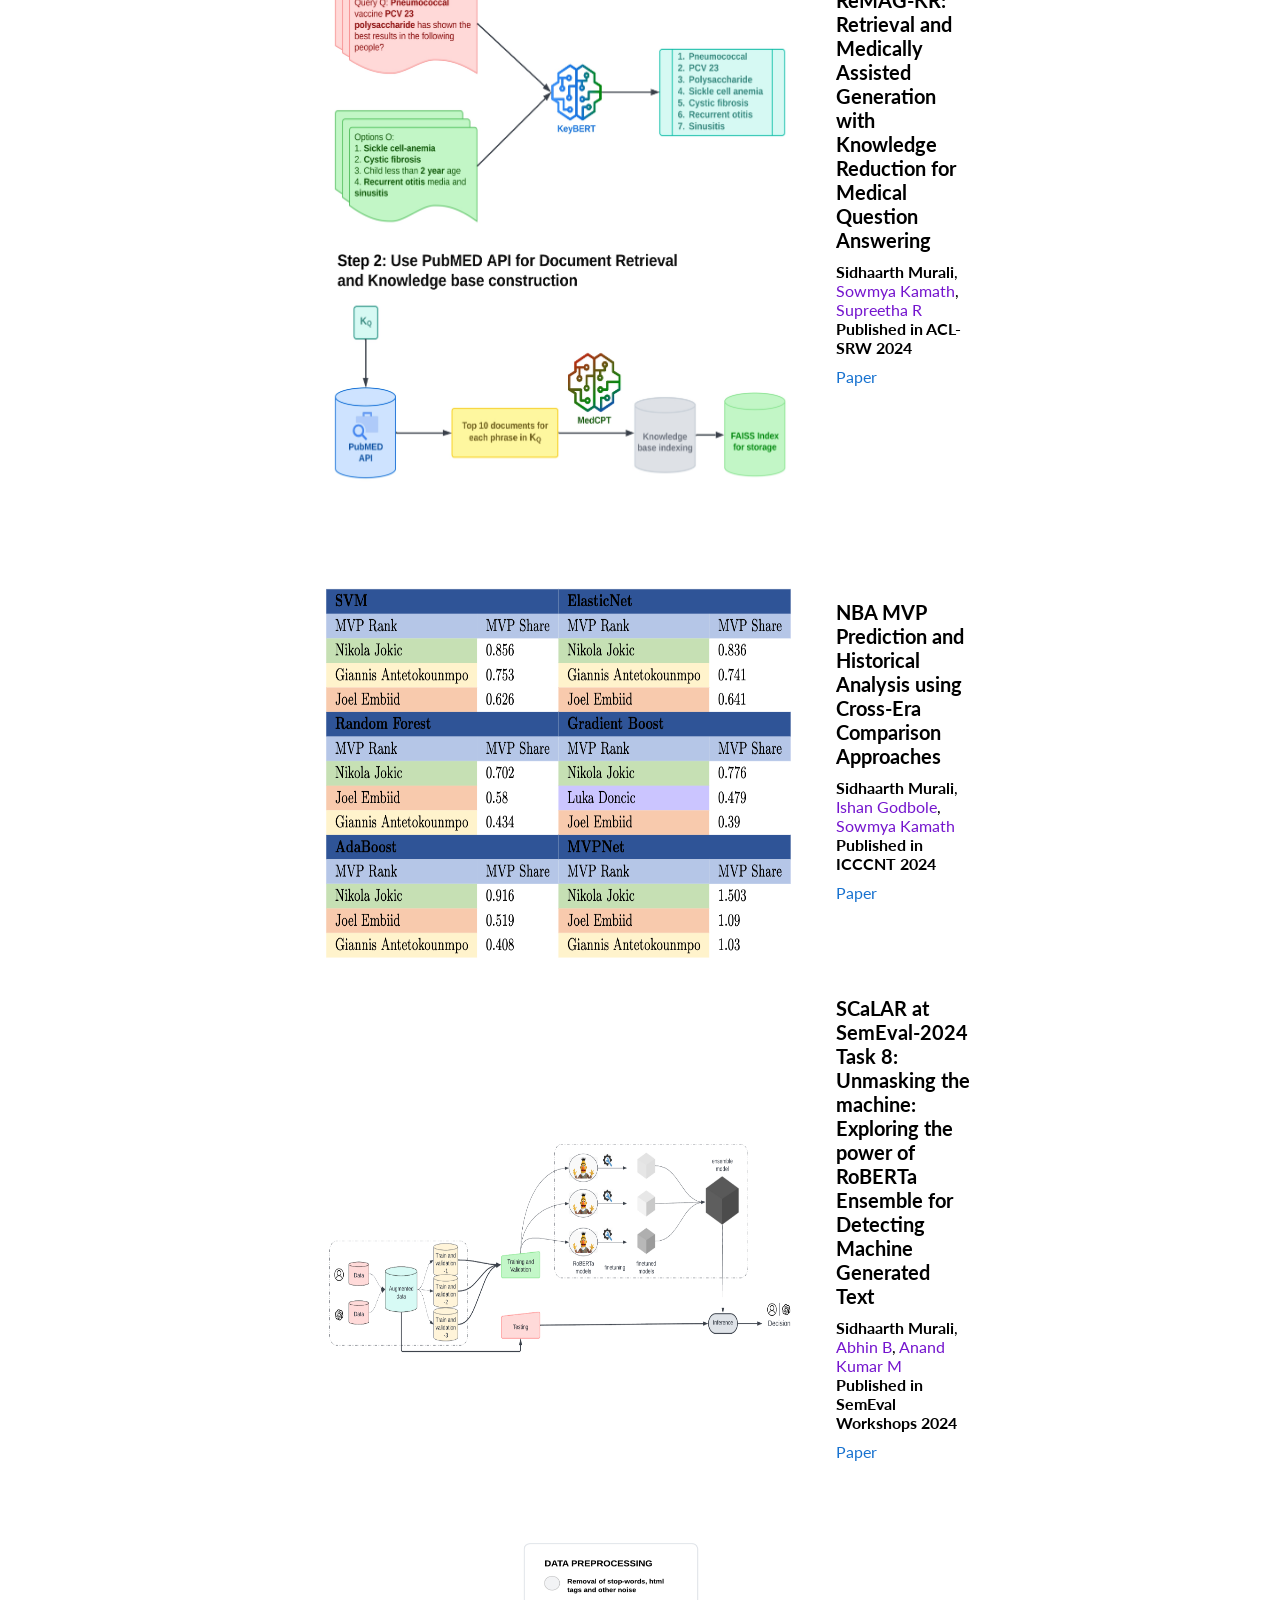
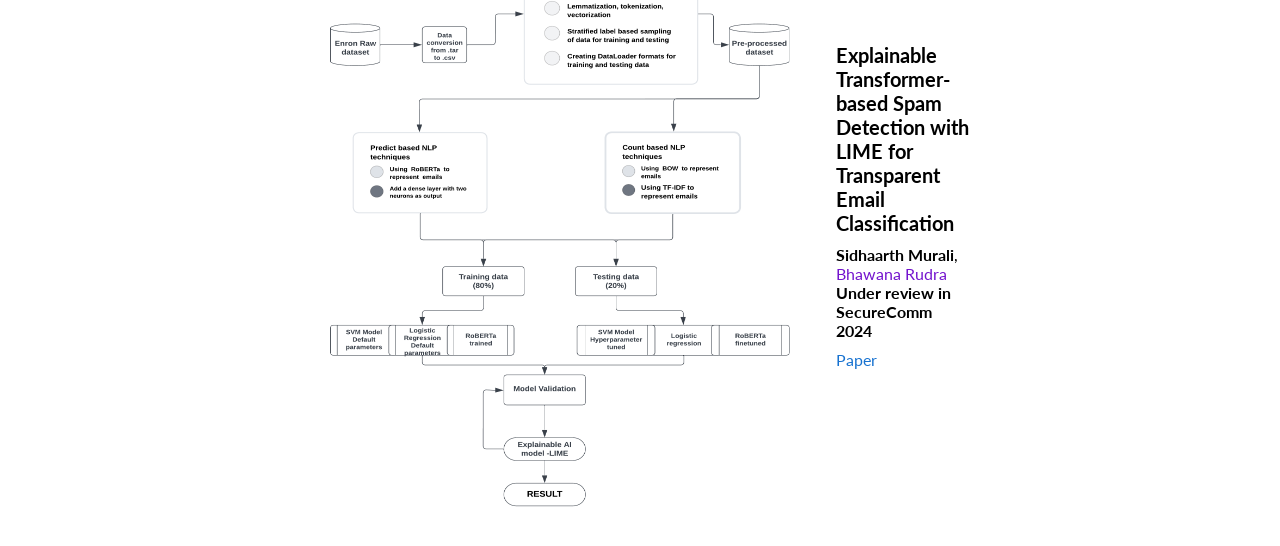
==== commit aaf50a86: "Update index.html" ====
--- a/index.html
+++ b/index.html
@@ -87,14 +87,14 @@
                             <name>Sidhaarth Sredharan Murali</name>
                         </p>
                         <p>Hi! I'm a final year B.Tech student at <a href="http://nitk.ac.in/">National Institute of Technology Surathkal</a>, Karnataka, working on my major project under <a href="https://www.linkedin.com/in/dranandkumarm/">Dr. Anand Kumar M</a>.</p>
-                        <p>My research interests encompass computational linguistics with a focus on Q&A systems, multilingual processing, and multimodal AI applications, including text-to-image models and visual Q&A. I am particularly passionate about multimodal Q&A systems and optimizing learning from multimodal sources.</p>
+                        <p>My research interests lie in computational linguistics, with a focus on question-answering systems, multilingual processing, and multimodal AI applications such as visual Q&A etc. I am especially passionate about developing multimodal Q&A systems, optimizing large language model training through techniques like model merging, and addressing bias mitigation and reasoning from both single and multimodal sources.</p>
                         <p align="center">
                           <img width="100%" src="images/pfp.jpeg"
                             style="object-fit:cover; width:340px; height:340px; border-radius:50%;">
                         </p>
                         <p>Research Experience: I have gained valuable research experience as an undergraduate researcher, working under <a href="https://www.linkedin.com/in/bhawana-rudra-25584086/">Dr. Bhawana Rudra</a> on machine learning and quantum machine learning system analyses, and under <a href="https://www.linkedin.com/in/anand-kumar-m-6b53b2104/">Dr.Anand Kumar M</a> on AI text detection and Trojan detection in large language models (LLMs). Additionally, I interned in HALE Lab under <a href="https://www.linkedin.com/in/sowmya-kamath-nitk/">Dr. Sowmya Kamath</a> focusing on biomedical retrieval-augmented generation (RAG)-based question and answer systems.</p>
-                        <p>During my internship at Exela Technologies in the Summer of 2023, I developed a PDF chatbot utilizing OpenAI APIs and OCR models for medical bill document summarization. Presently, I am a research intern at IBM IRL, working under the mentorship of <a href="https://www.linkedin.com/in/vishwajeetkumar86/">Vishwajeet Kumar</a>, <a href="https://research.ibm.com/people/rudra-murthy-venkataramana">Rudra Murthy V</a>, and <a href="https://www.linkedin.com/in/jaydeep-sen-14251316/">Jaydeen Sen</a>. Here, I am focusing on the development of a retrieval-cum-generation model designed to excel in both representational and generative tasks.</p>
-                        <p>Currently, I have published papers in Semeval 2024, ACL SRW 2024, ICCCNT 2024, and have papers under review in SecureComm 2024 and CoNLL 2024.</p>
+                        <p>During my internship at Exela Technologies in the Summer of 2023, I developed a PDF chatbot utilizing OpenAI APIs and OCR models for medical bill document summarization. Over the summer of 2024,  I interned at IBM Research, india as a researcher, working under the mentorship of <a href="https://www.linkedin.com/in/vishwajeetkumar86/">Vishwajeet Kumar</a>, <a href="https://research.ibm.com/people/rudra-murthy-venkataramana">Rudra Murthy V</a>, and <a href="https://www.linkedin.com/in/jaydeep-sen-14251316/">Jaydeen Sen</a>. Here, I focused on the development of a retrieval-cum-generation model designed to excel in both representational and generative tasks. Currently I am working under the mentorship of <a href="https://www.linkedin.com/in/jaydeep-sen-14251316/">Dr. Dinesh Manocha</a>, at the University of Maryland on a project that focuses on synthetic data generation and model betterment for different modalities.</p>
+                        <p>Currently, I have published papers in Semeval 2024, ACL SRW 2024, ICCCNT 2024, and have papers under review in SecureComm 2024, COLING 2024, CODS-COMAD 2024, and MAKE 2024.</p>
                         <p align="center">
                             <a href="mailto:sidsredhar27@gmail.com">Email</a>&nbsp|&nbsp
                             <a href="https://drive.google.com/file/d/1HrKOGMPFRFpreRhY_EKYQyocjF6Lm57w/view?usp=drive_link">CV</a>&nbsp|&nbsp
@@ -105,7 +105,7 @@
                           <!-- News Section -->
                           <div style="margin-top: 40px; margin-left: 30px; max-width: 1000px;">
                             <h3>News</h3>
-                            <p><b>[Jul 2024]</b> Two papers under review, one in CoNLL'24 and the other in MAKE Journal.
+                            <p><b>[Jul 2024]</b> Three papers under review, two in COLING'24 and the third in MAKE Journal.
                             <p><b>[Jul 2024]</b> Our paper titled "ReMAG-KR:</strong>: Retrieval and Medically Assisted Generation with Knowledge Reduction for Medical Question Answering" got accepted at ACL-SRW'24.</p>
                             <p><b>[Jun 2024]</b> Our paper titled "NBA MVP Prediction and Historical Analysis using Cross-Era Comparison Approaches" got accepted at ICCCNT'24.</p>
                             <p><b>[May 2024]</b> Started Summer Research Internship at IBM-IRL, India.</p>
@@ -134,7 +134,21 @@
   <br /><br />
   <table id="publications" width="50%" align="center" border="0" border-spacing="0" border-collapse="separate"
     cellspacing="0" cellpadding="13">
-
+    <tr>
+      <td width="70%" valign="center">
+        <img id="paper_img" src='images/self-percept.jpg' height="300" width="500">
+      </td>
+      <td width="100%" valign="center">
+        <papertitle>SELF-PERCEPT: Introspection Improves Large Language Models’ Detection of Multi-Person Mental Manipulation in Conversations
+        </papertitle>
+        <div style="height:10px;font-size:1px;">&nbsp;</div>
+        <strong>Aditya Guru</strong>, <c>Siddharth Shukla</c>, <c>Tanuj Tyagi</c>, <strong>Sidhaarth Murali</strong>, <c>Danush Khanna</c>, <c>Pratinev Seth</c>, <c>Kripa Ghosh</c>
+        <br>
+        <strong>Under review in COLING'25</strong>
+        <div style="height:10px;font-size:1px;">&nbsp;</div>
+<!--         <a href="link_to_paper_pdf">Paper</a> -->
+      </td>
+    </tr>
     <tr>
       <td width="70%" valign="center">
         <img id="paper_img" src='images/MAKE.jpg' height="300" width="500">
@@ -170,7 +184,7 @@
         <c>Supreetha R</c>
 
         <br>
-        <strong>Under review in CoNLL 2024</strong>
+        <strong>Under review in COLING 2024</strong>
         <div style="height:10px;font-size:1px;">&nbsp;</div>
         <a href="link_to_paper_pdf">Paper</a>
       </td>
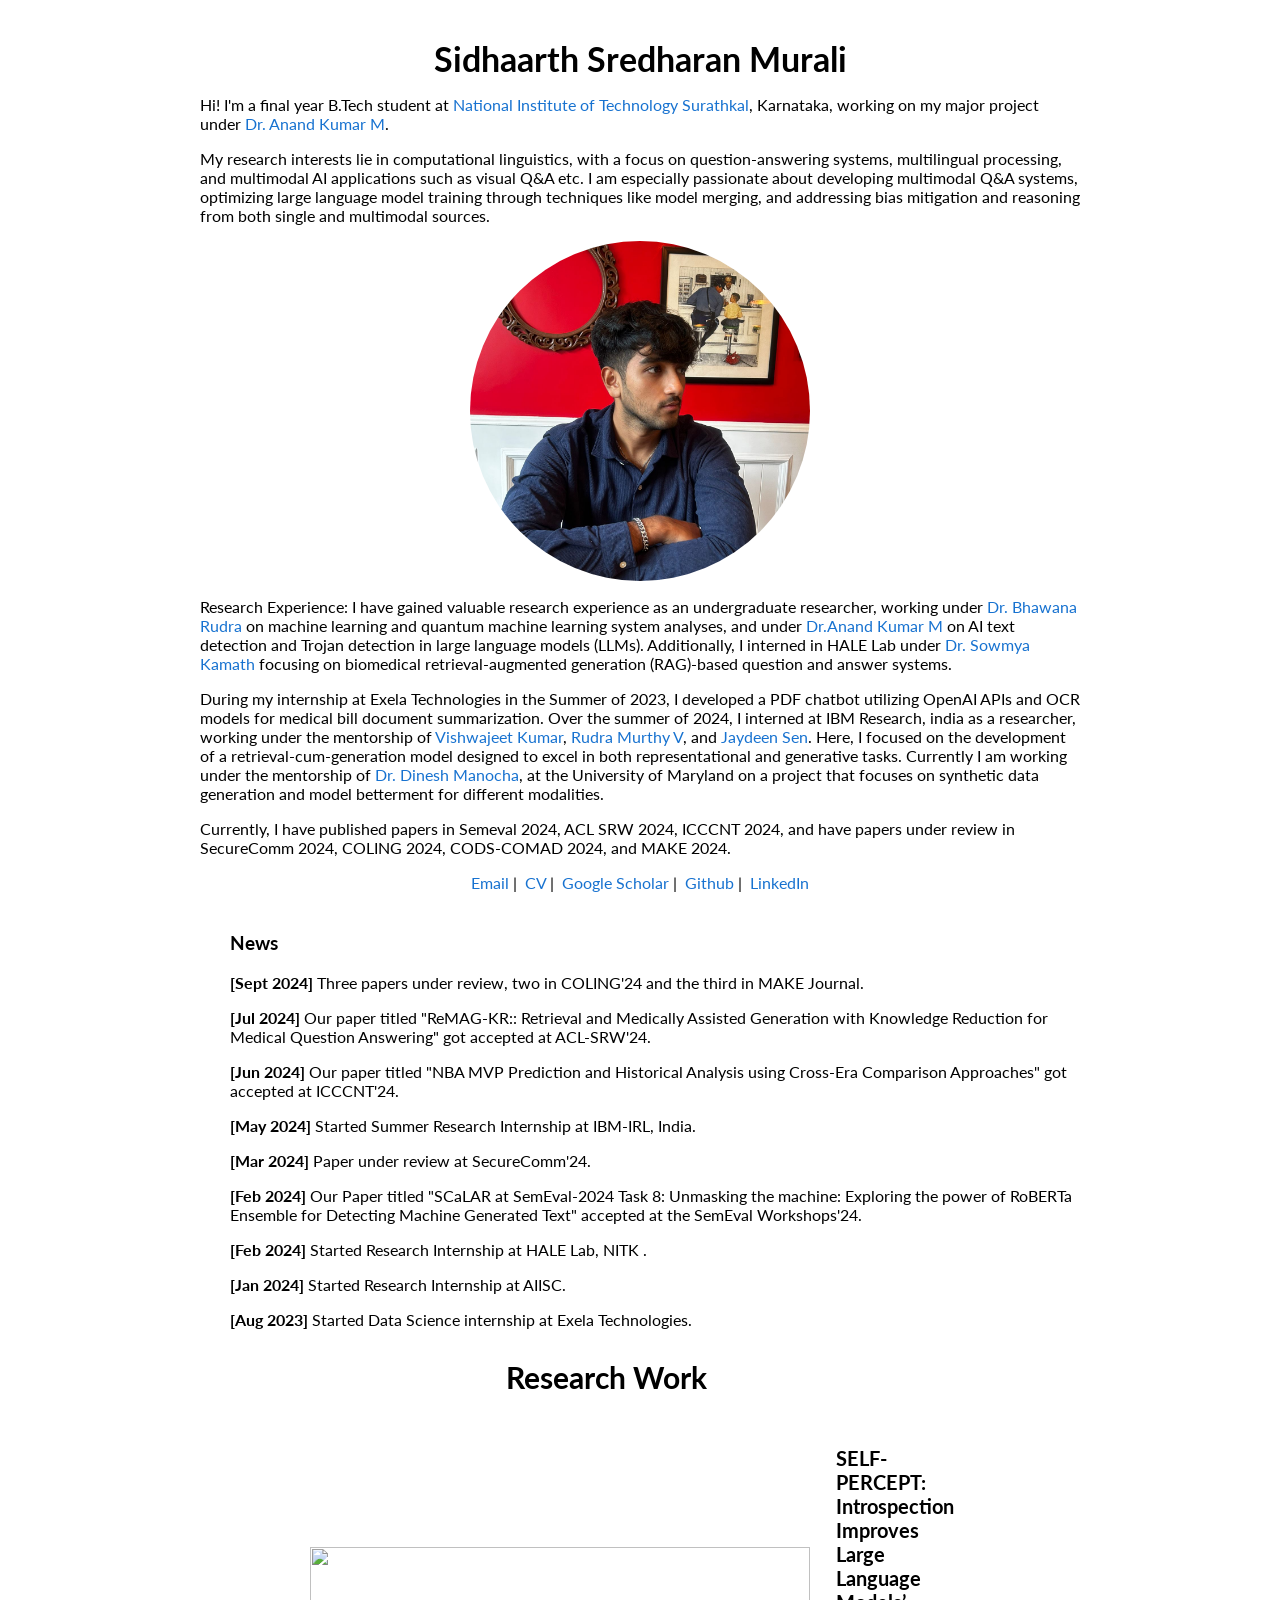
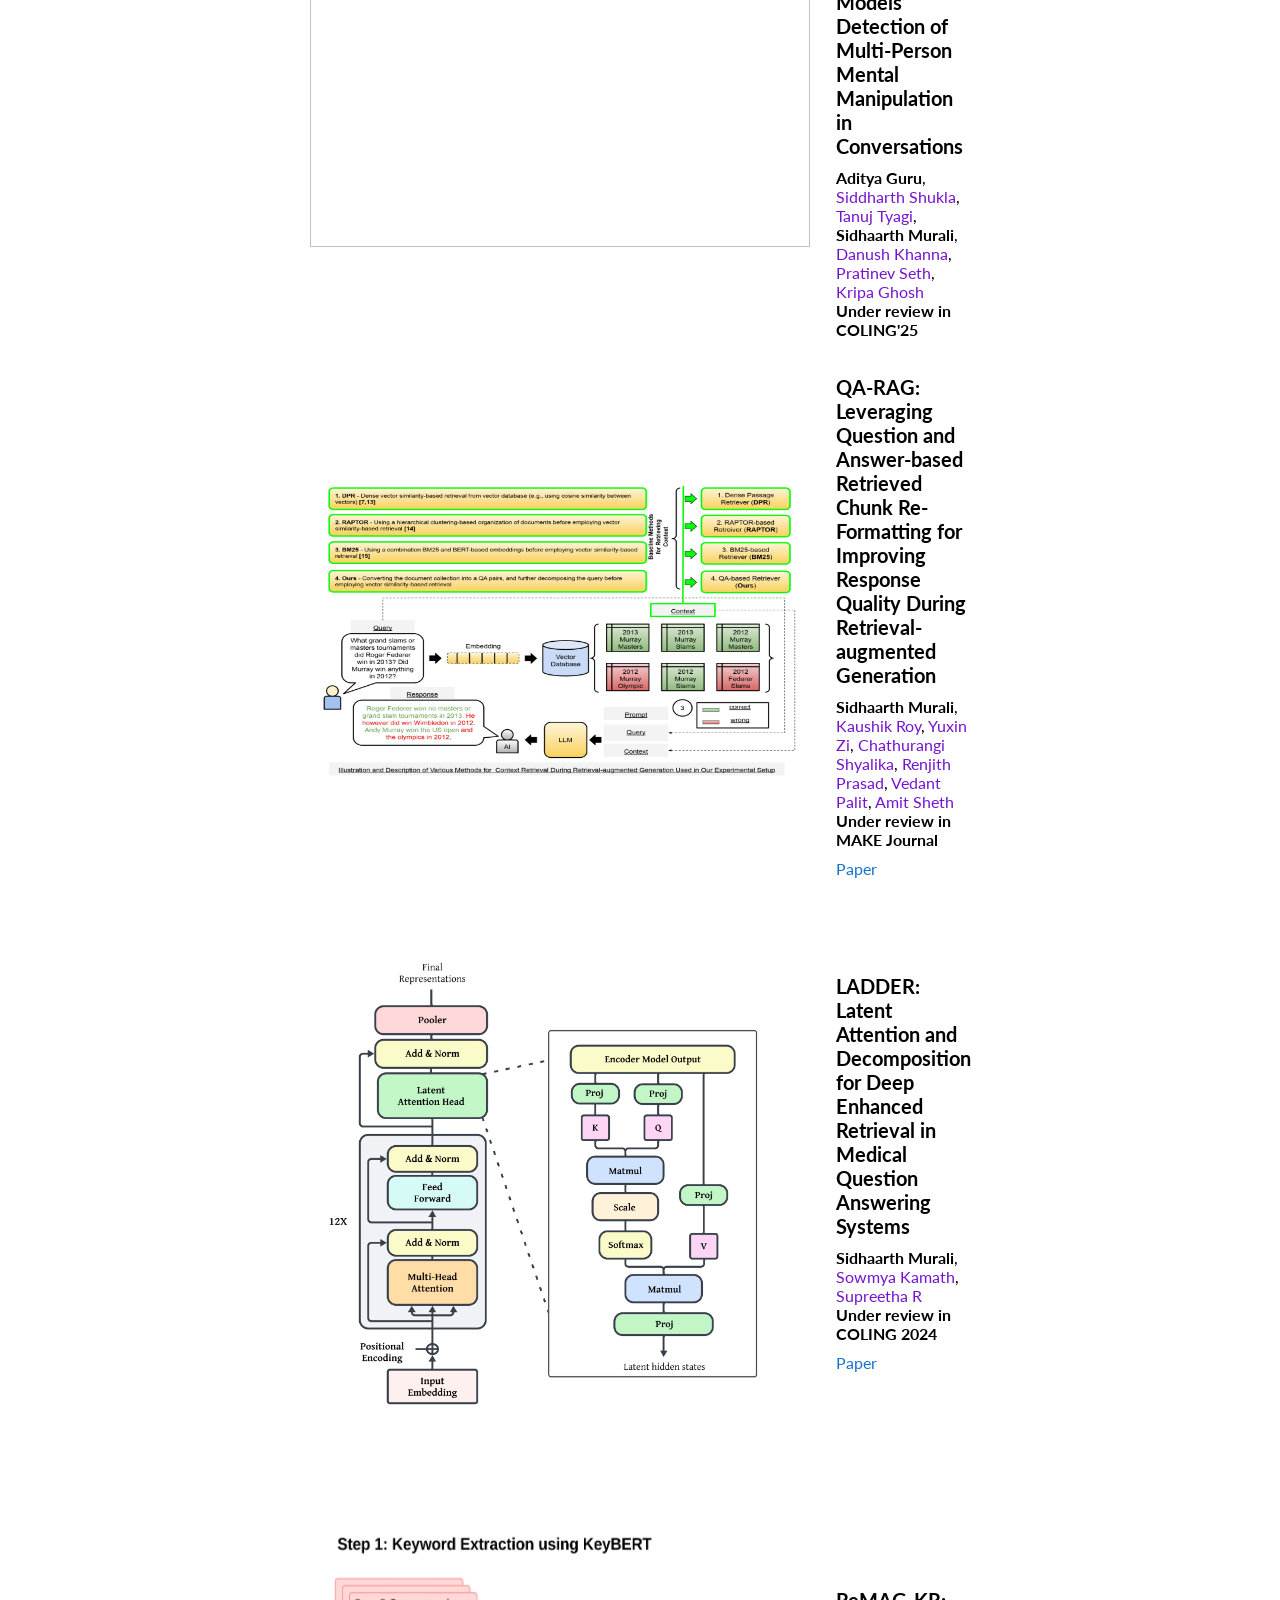
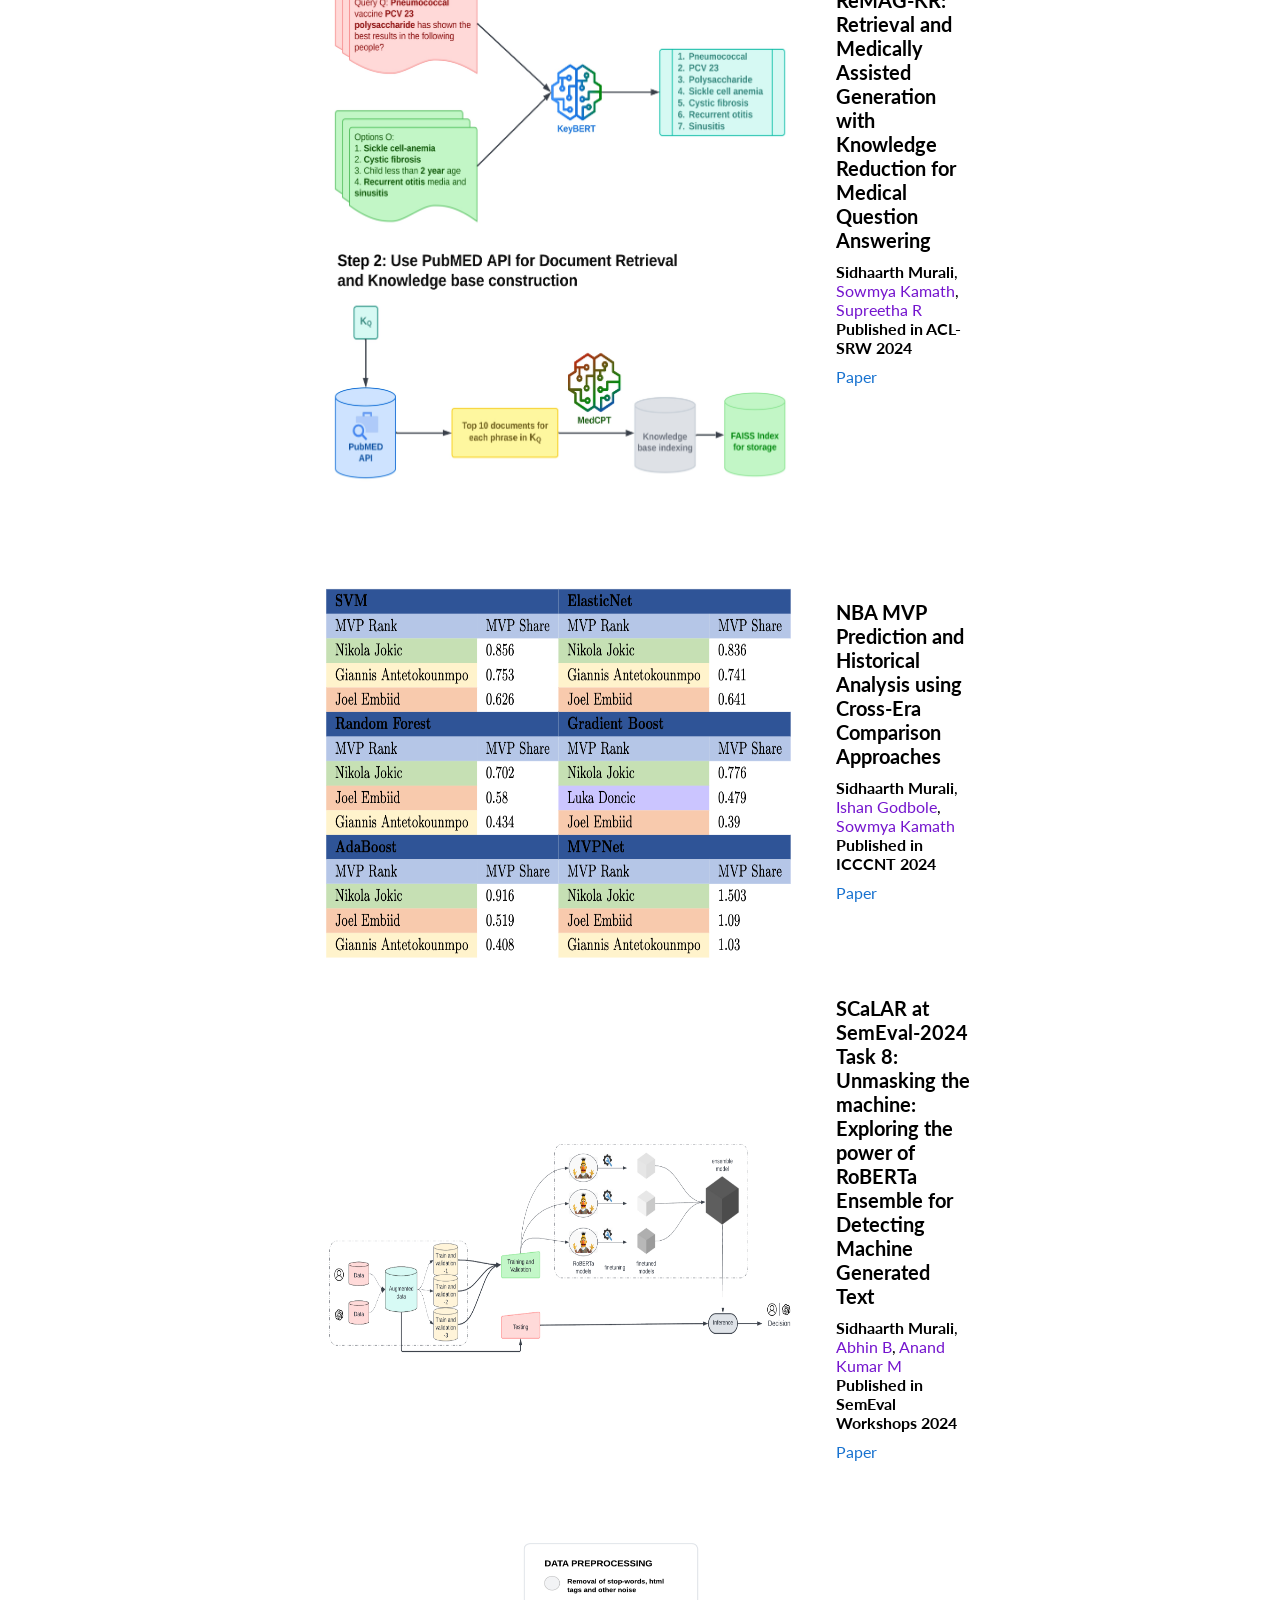
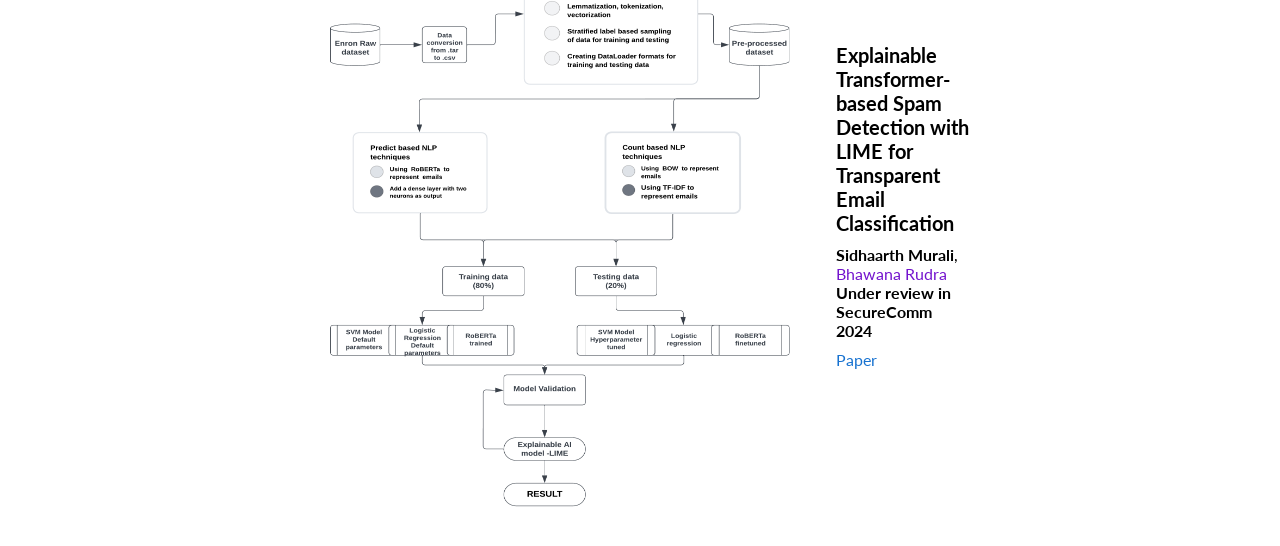
==== commit 2f89fff7: "Update index.html" ====
--- a/index.html
+++ b/index.html
@@ -105,7 +105,7 @@
                           <!-- News Section -->
                           <div style="margin-top: 40px; margin-left: 30px; max-width: 1000px;">
                             <h3>News</h3>
-                            <p><b>[Jul 2024]</b> Three papers under review, two in COLING'24 and the third in MAKE Journal.
+                            <p><b>[Sept 2024]</b> Three papers under review, two in COLING'24 and the third in MAKE Journal.
                             <p><b>[Jul 2024]</b> Our paper titled "ReMAG-KR:</strong>: Retrieval and Medically Assisted Generation with Knowledge Reduction for Medical Question Answering" got accepted at ACL-SRW'24.</p>
                             <p><b>[Jun 2024]</b> Our paper titled "NBA MVP Prediction and Historical Analysis using Cross-Era Comparison Approaches" got accepted at ICCCNT'24.</p>
                             <p><b>[May 2024]</b> Started Summer Research Internship at IBM-IRL, India.</p>
@@ -136,7 +136,7 @@
     cellspacing="0" cellpadding="13">
     <tr>
       <td width="70%" valign="center">
-        <img id="paper_img" src='images/self-percept.jpg' height="300" width="500">
+        <img id="paper_img" src='images/Manipulation Techniques.pdf' height="300" width="500">
       </td>
       <td width="100%" valign="center">
         <papertitle>SELF-PERCEPT: Introspection Improves Large Language Models’ Detection of Multi-Person Mental Manipulation in Conversations
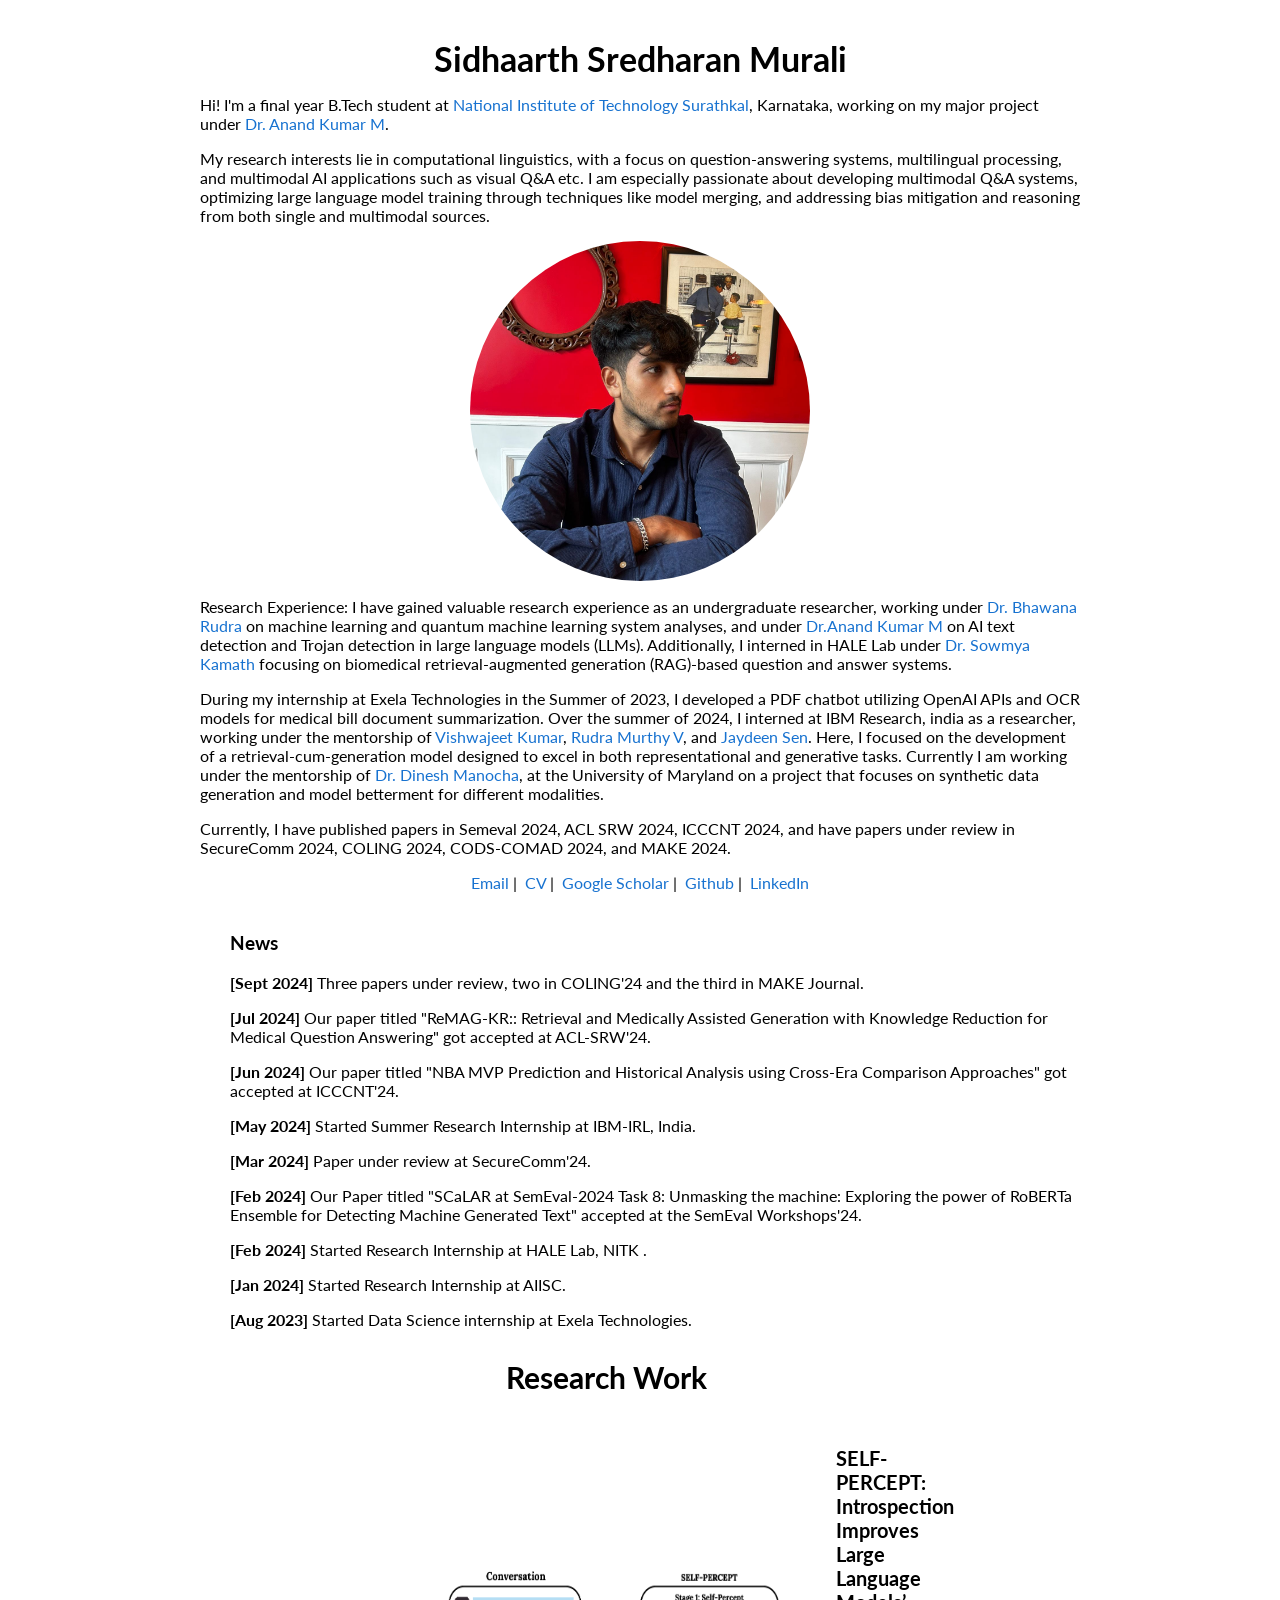
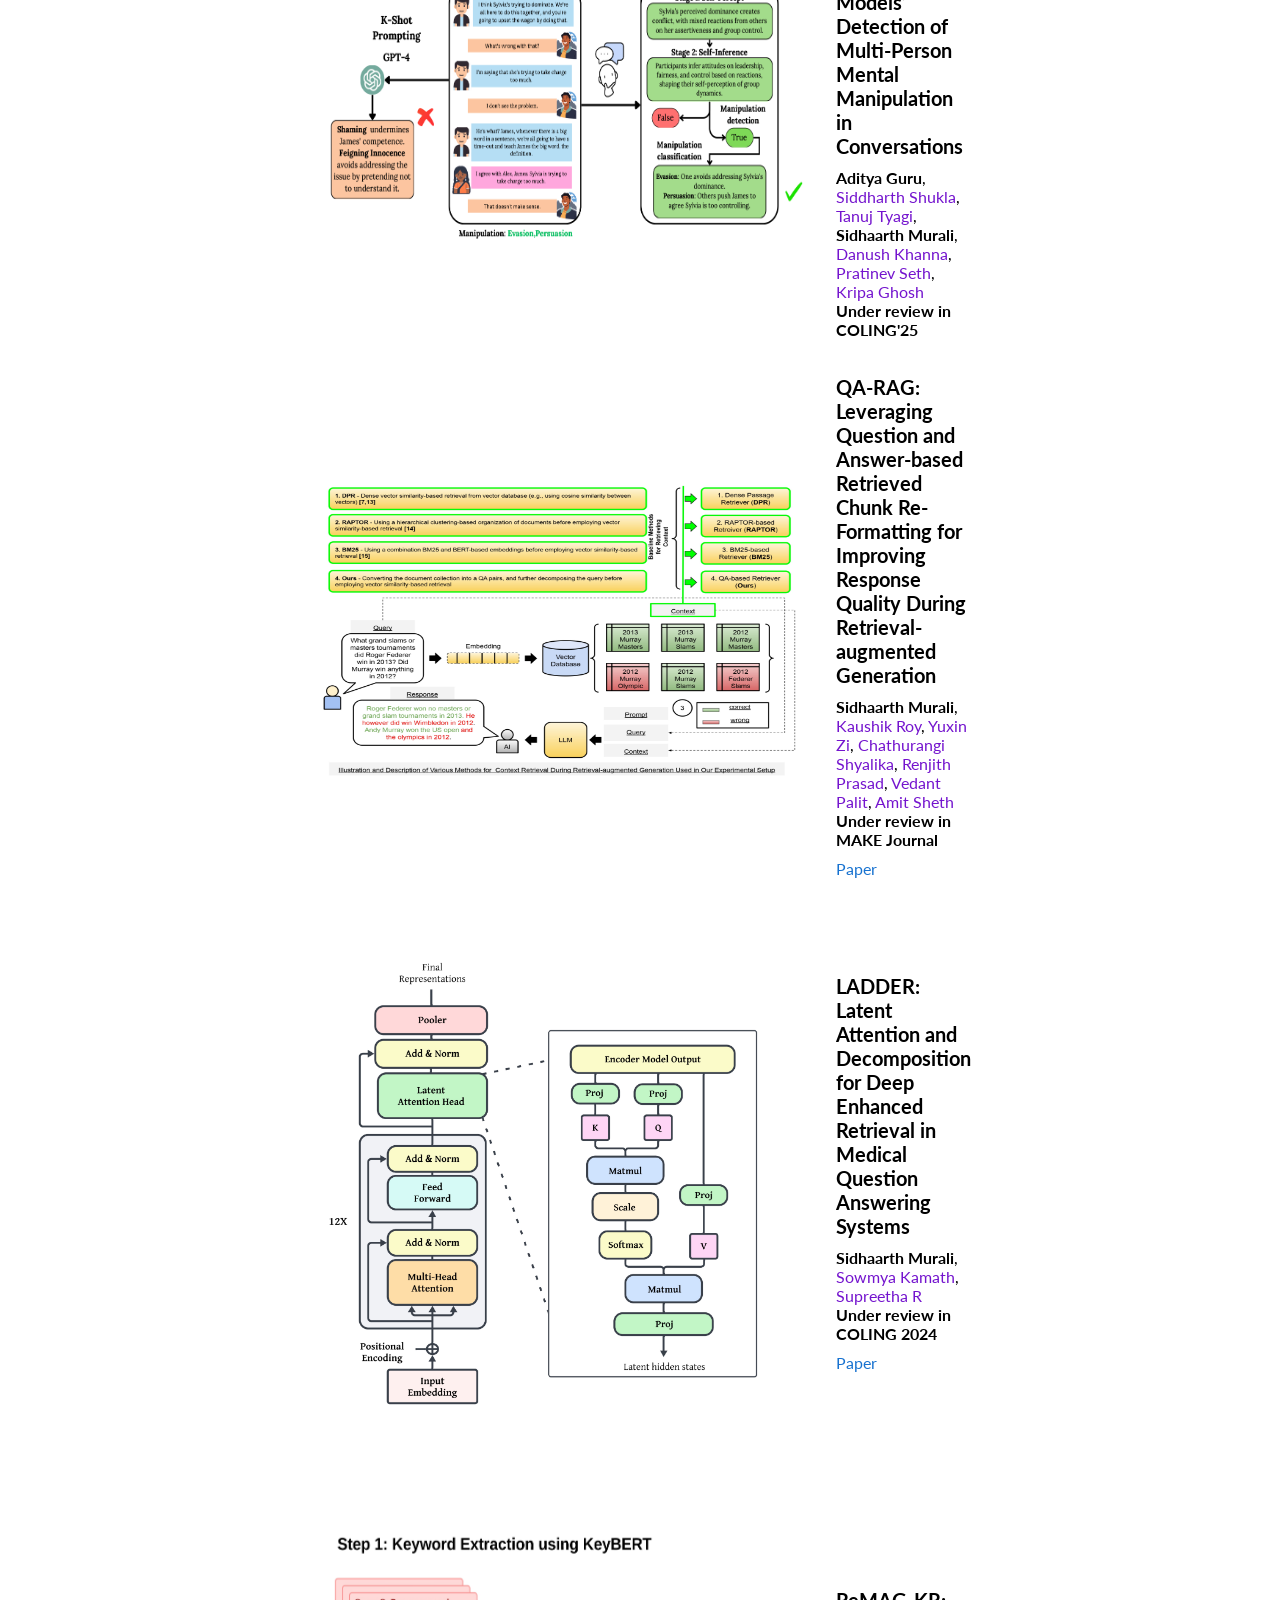
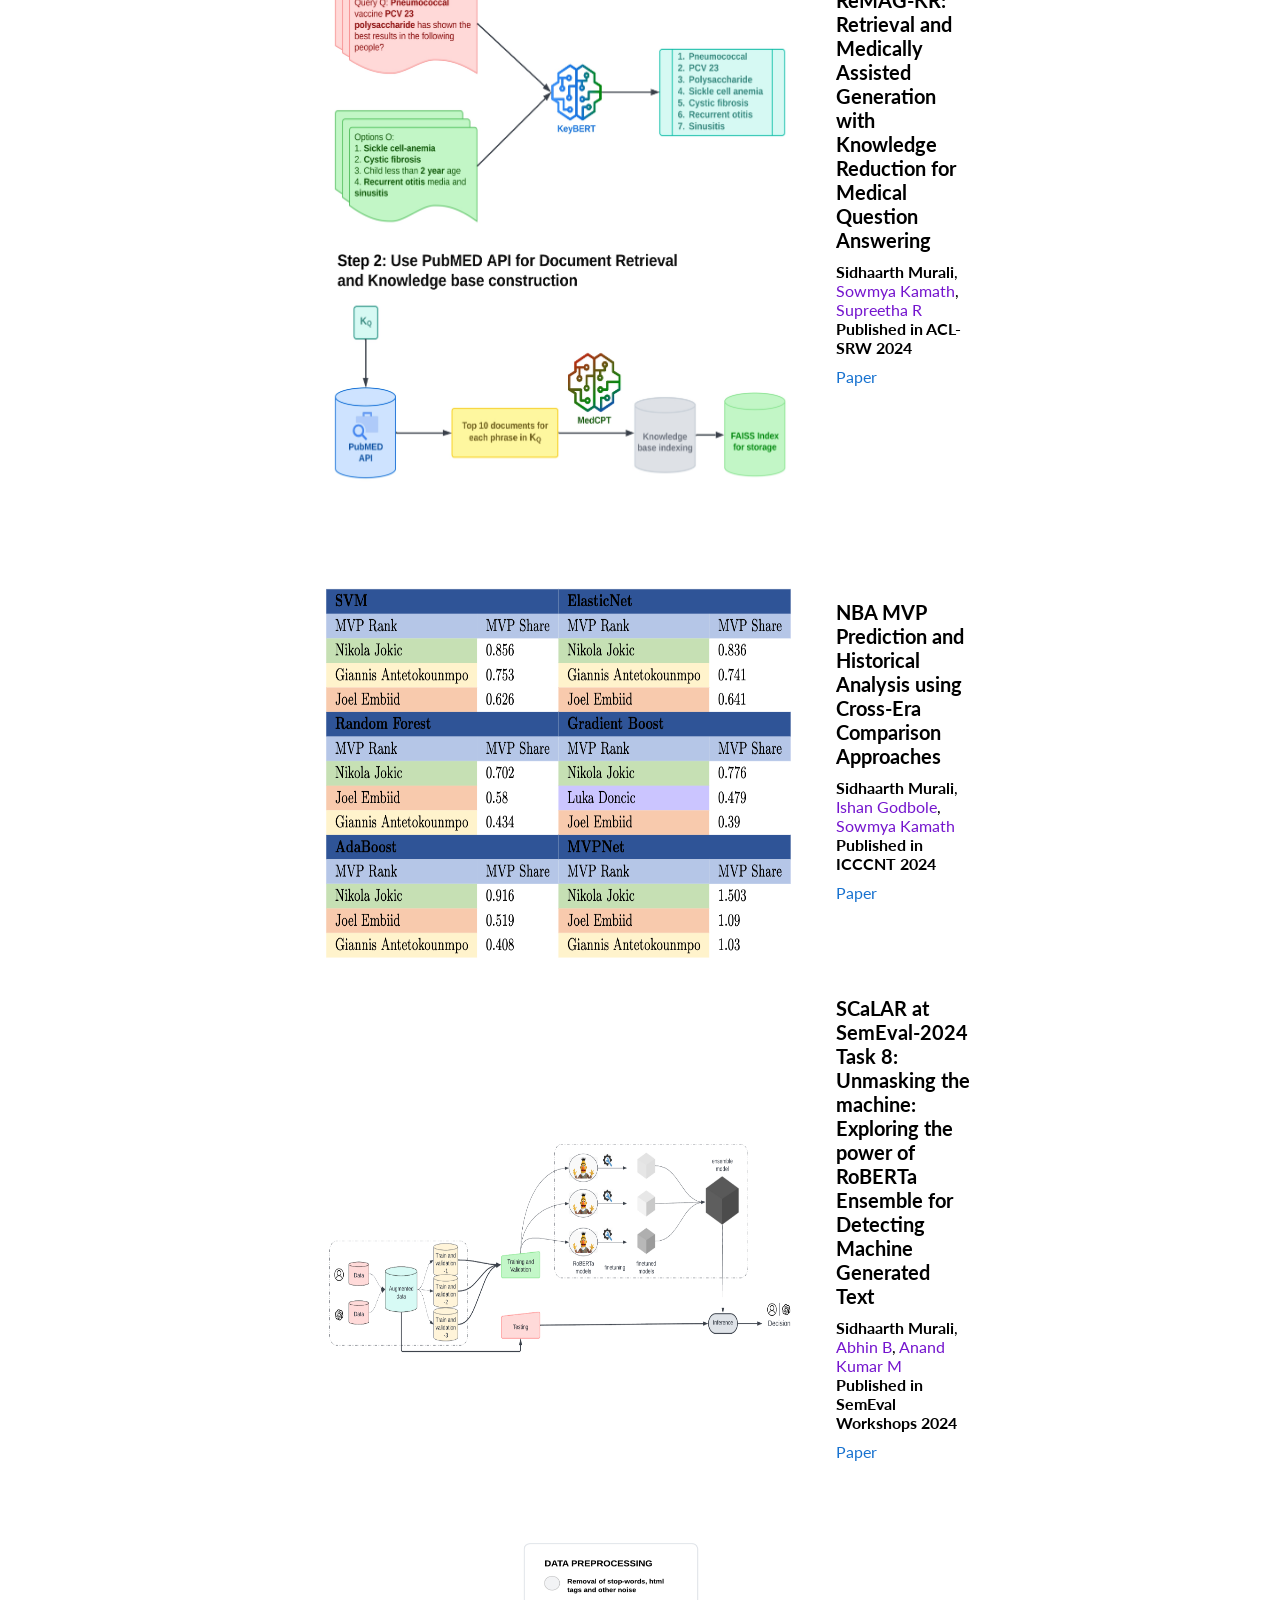
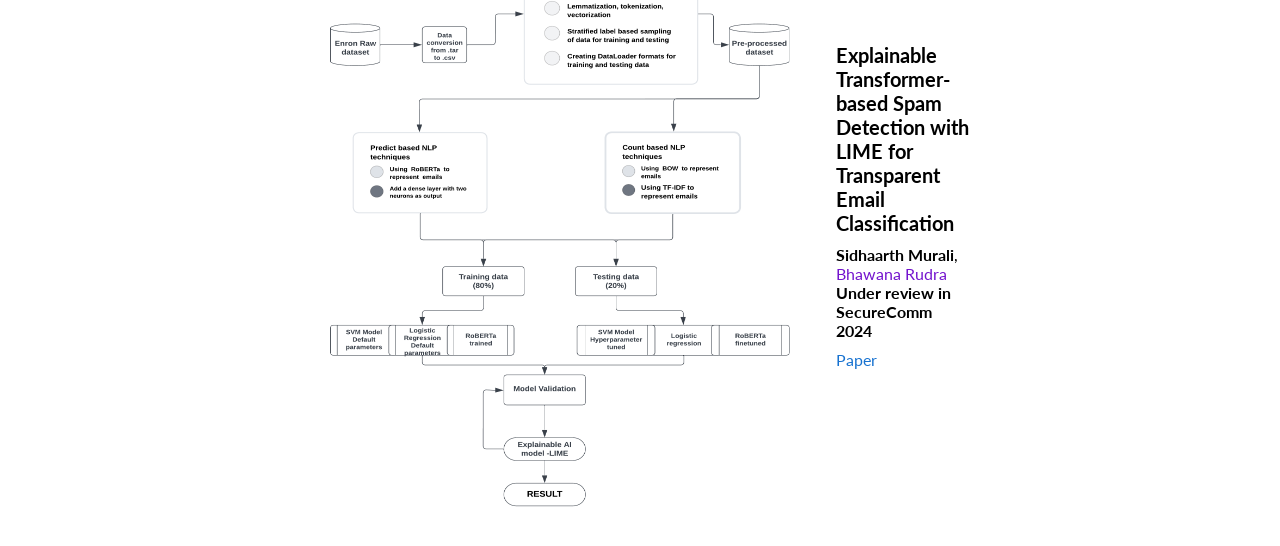
==== commit e2aea7a2: "Update index.html" ====
--- a/index.html
+++ b/index.html
@@ -136,7 +136,7 @@
     cellspacing="0" cellpadding="13">
     <tr>
       <td width="70%" valign="center">
-        <img id="paper_img" src='images/Manipulation Techniques.pdf' height="300" width="500">
+        <img id="paper_img" src='images/manip.png' height="300" width="500">
       </td>
       <td width="100%" valign="center">
         <papertitle>SELF-PERCEPT: Introspection Improves Large Language Models’ Detection of Multi-Person Mental Manipulation in Conversations
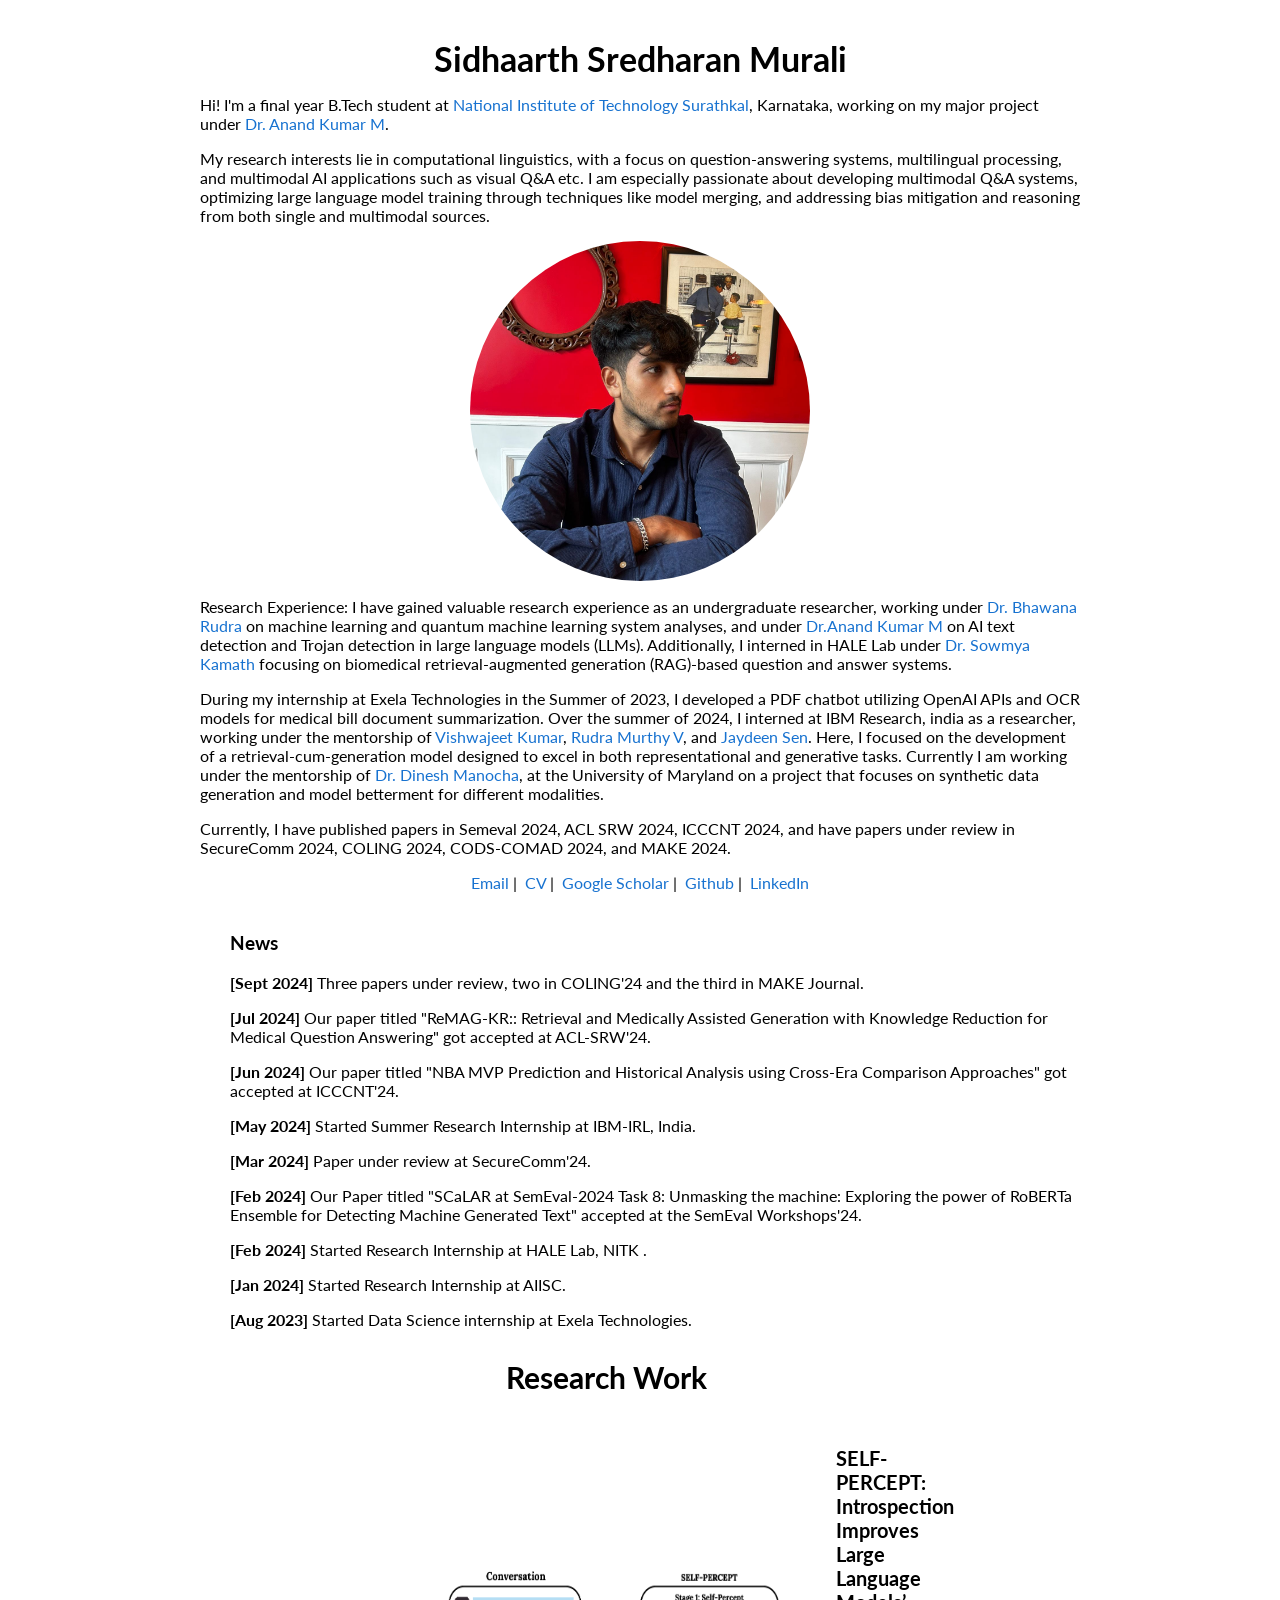
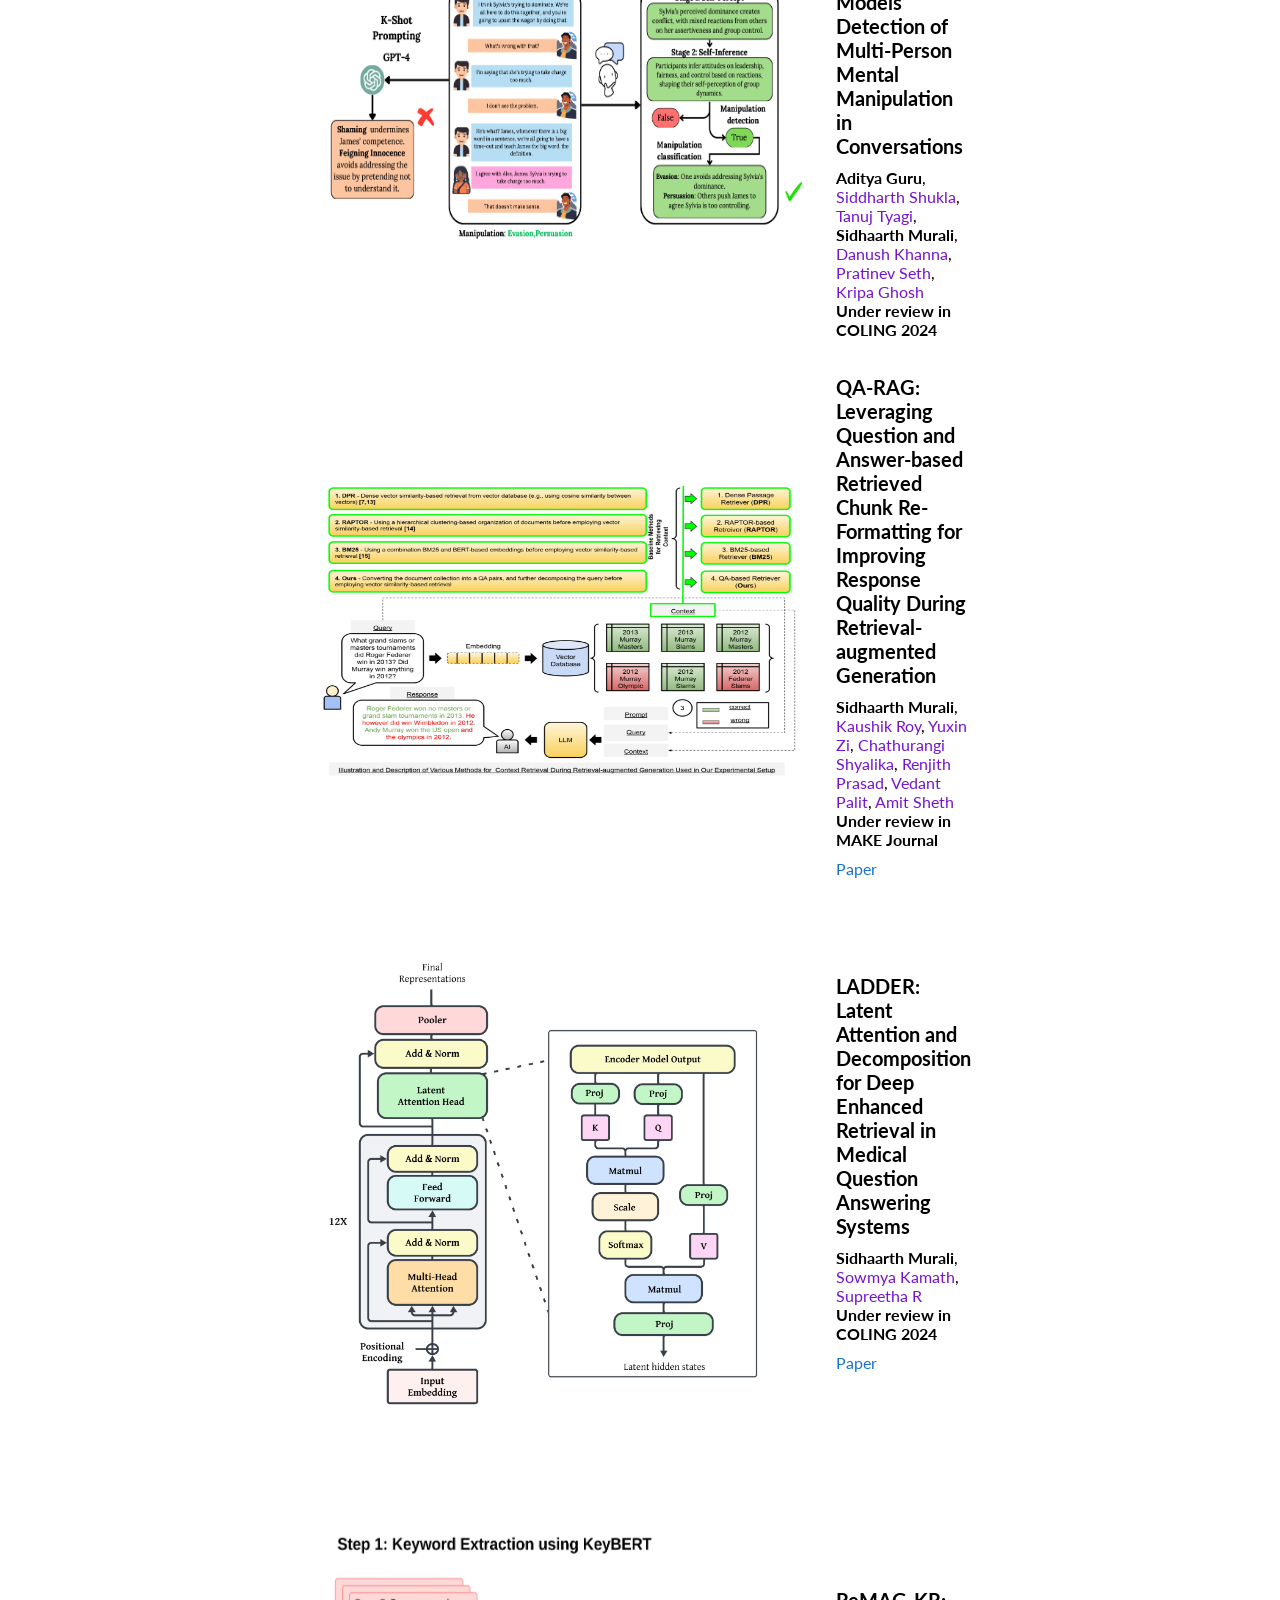
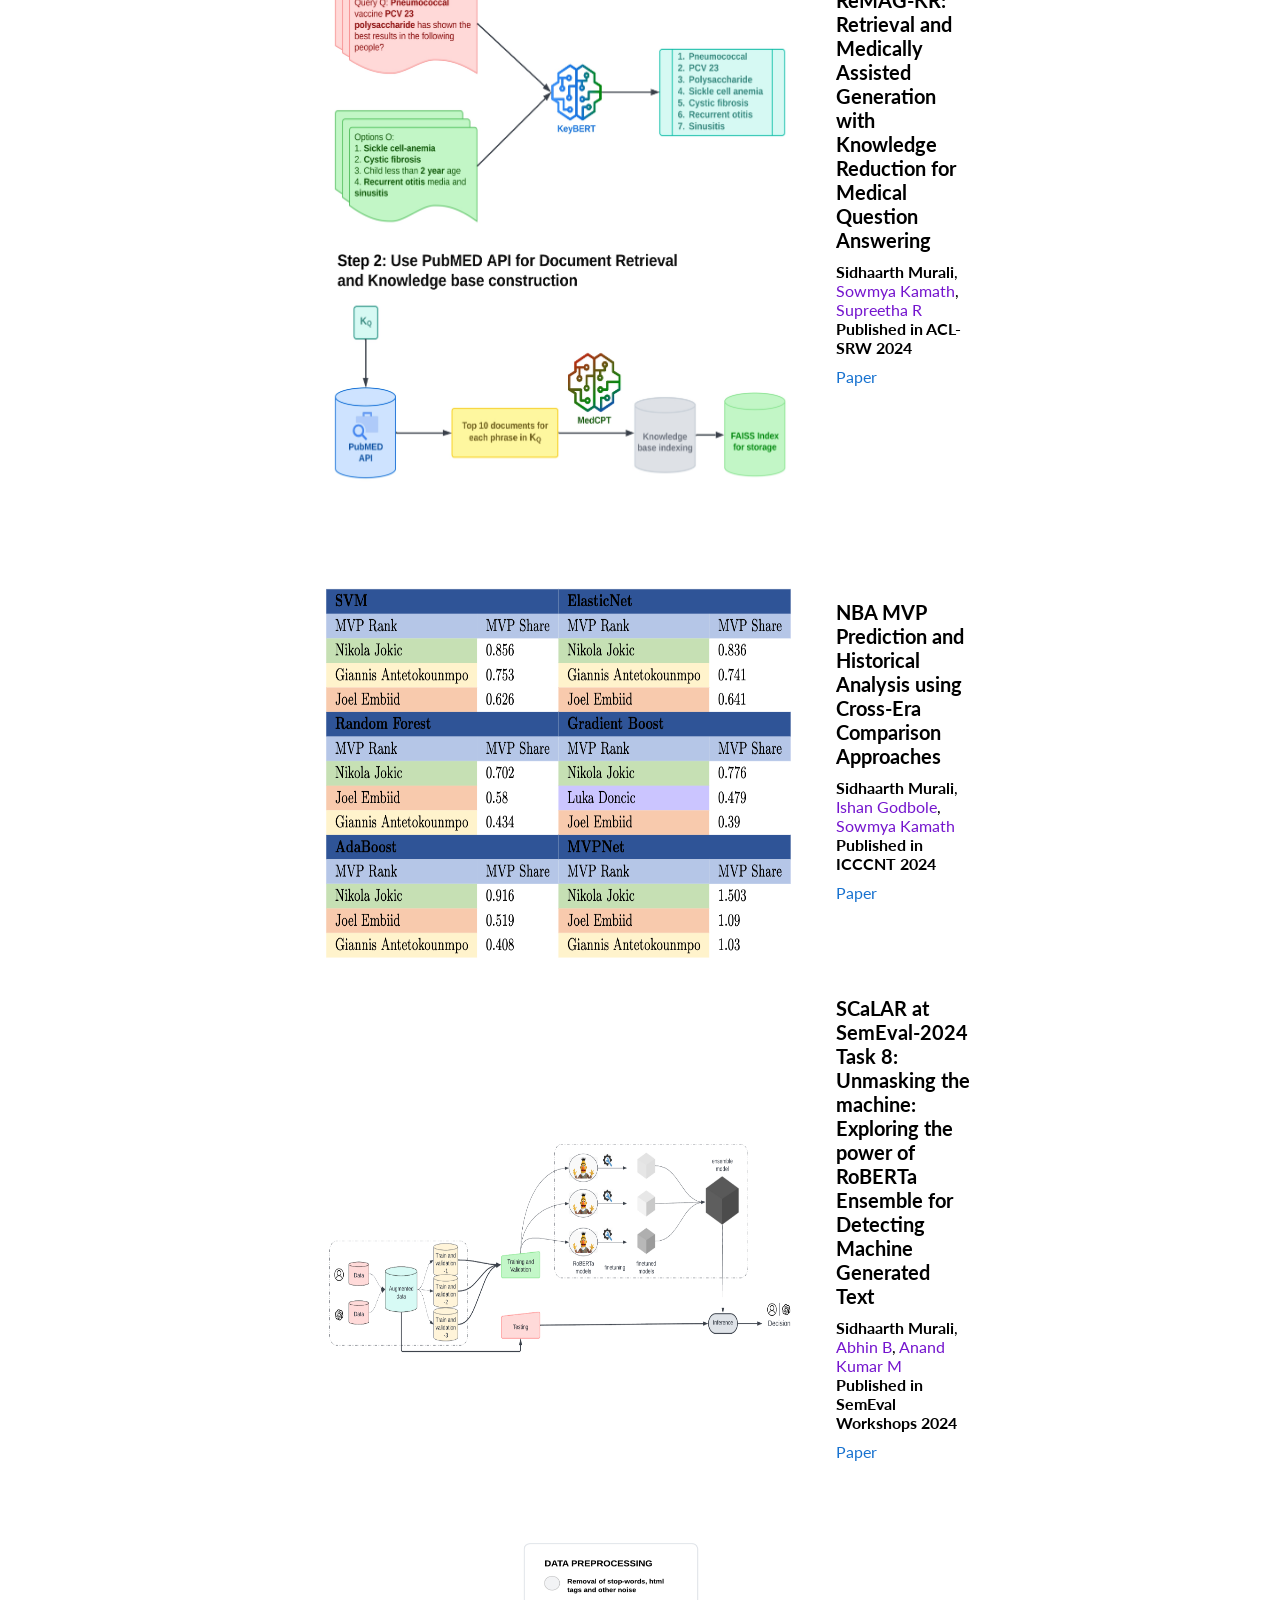
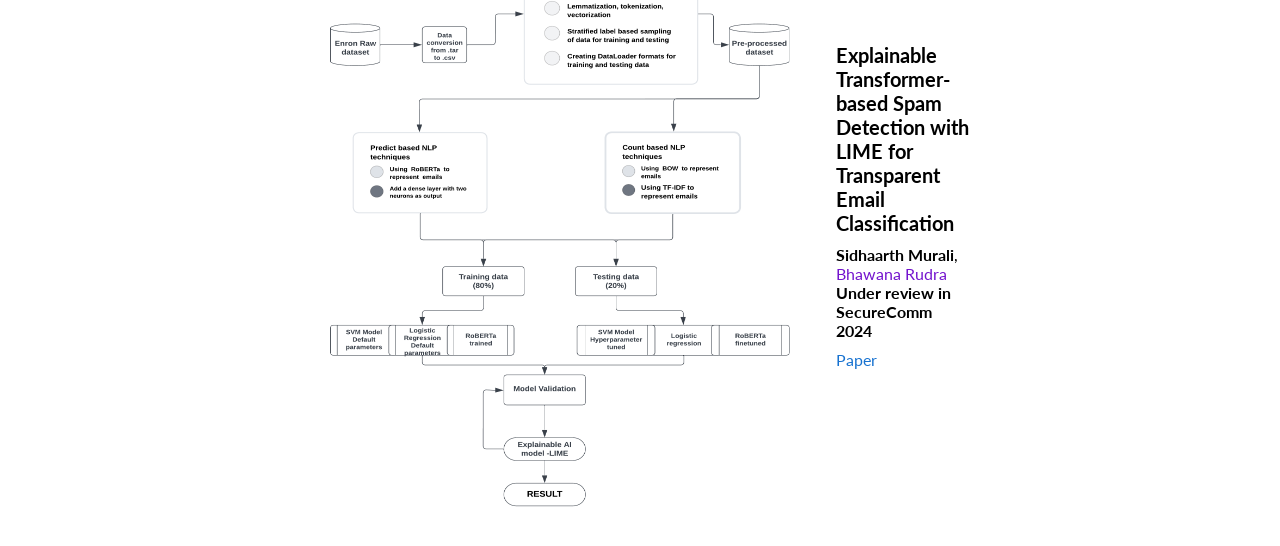
==== commit 547d0163: "Update index.html" ====
--- a/index.html
+++ b/index.html
@@ -144,7 +144,7 @@
         <div style="height:10px;font-size:1px;">&nbsp;</div>
         <strong>Aditya Guru</strong>, <c>Siddharth Shukla</c>, <c>Tanuj Tyagi</c>, <strong>Sidhaarth Murali</strong>, <c>Danush Khanna</c>, <c>Pratinev Seth</c>, <c>Kripa Ghosh</c>
         <br>
-        <strong>Under review in COLING'25</strong>
+        <strong>Under review in COLING 2024</strong>
         <div style="height:10px;font-size:1px;">&nbsp;</div>
 <!--         <a href="link_to_paper_pdf">Paper</a> -->
       </td>
